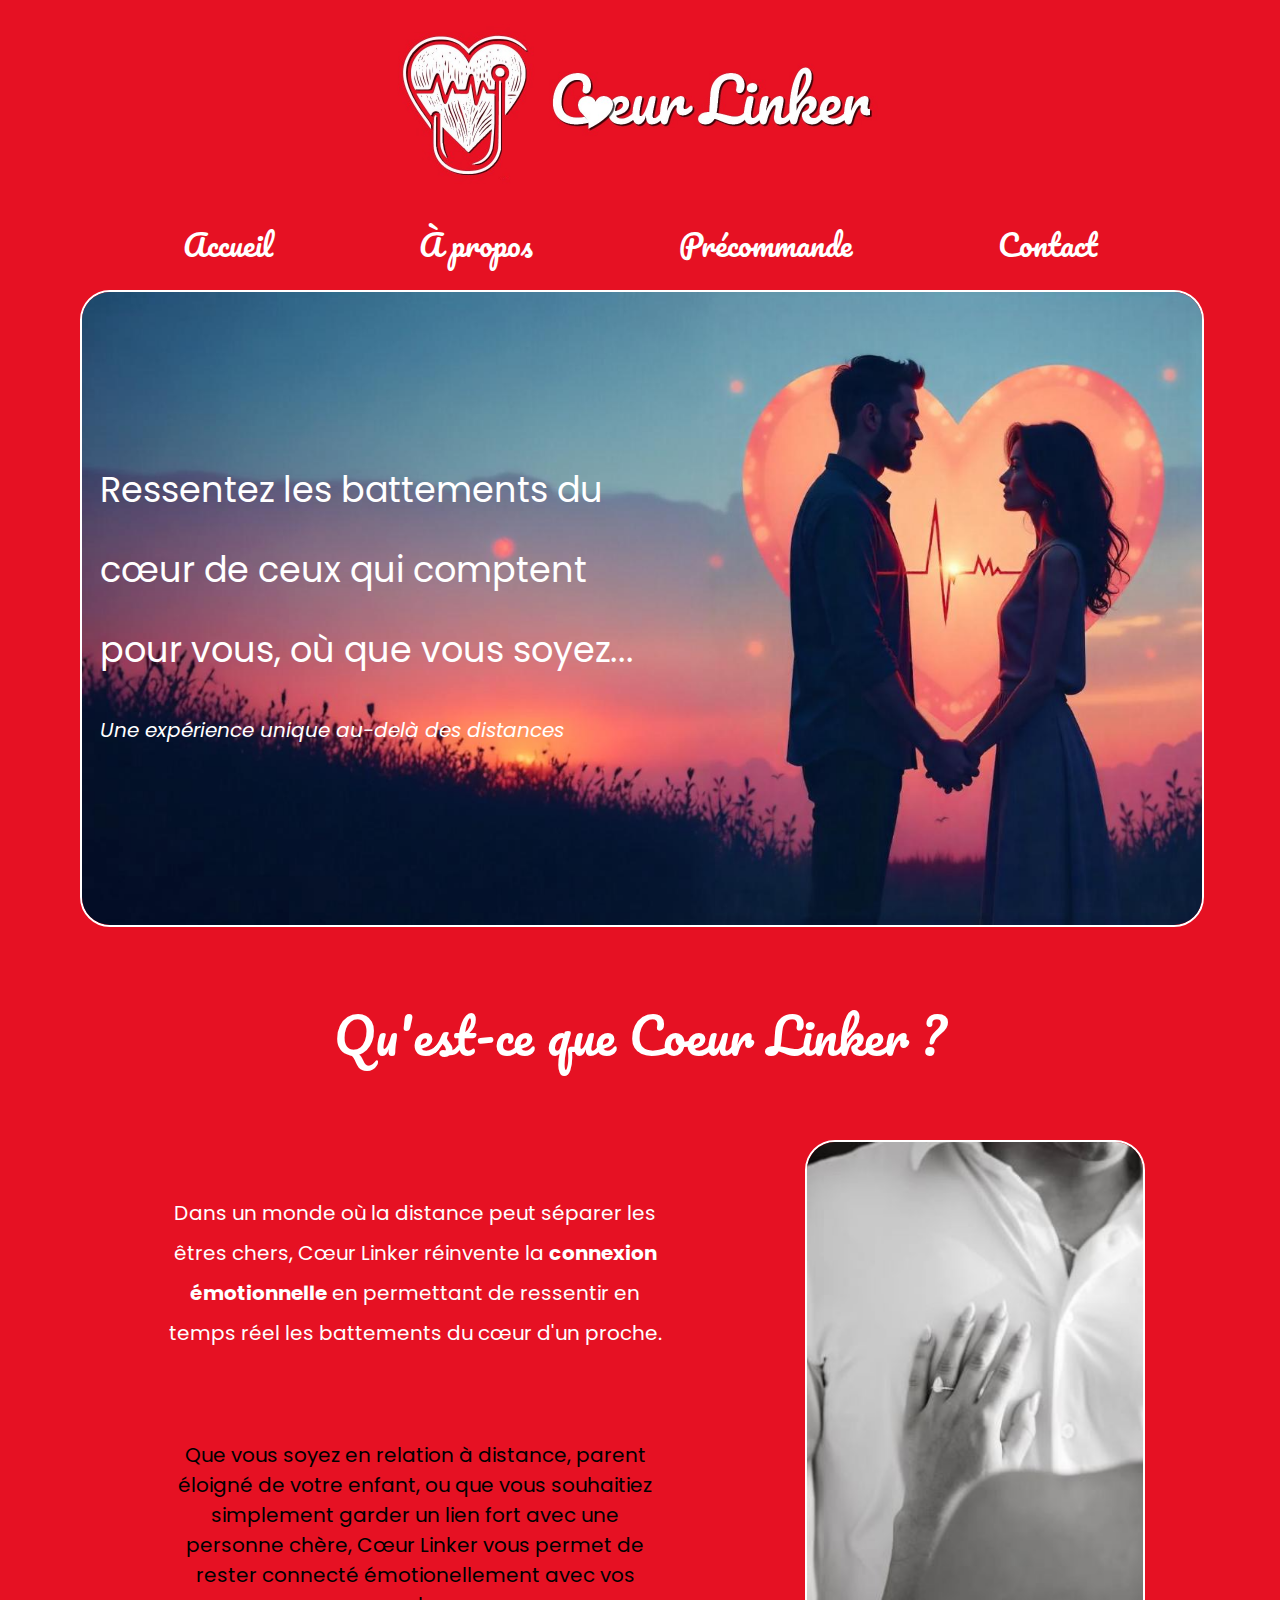
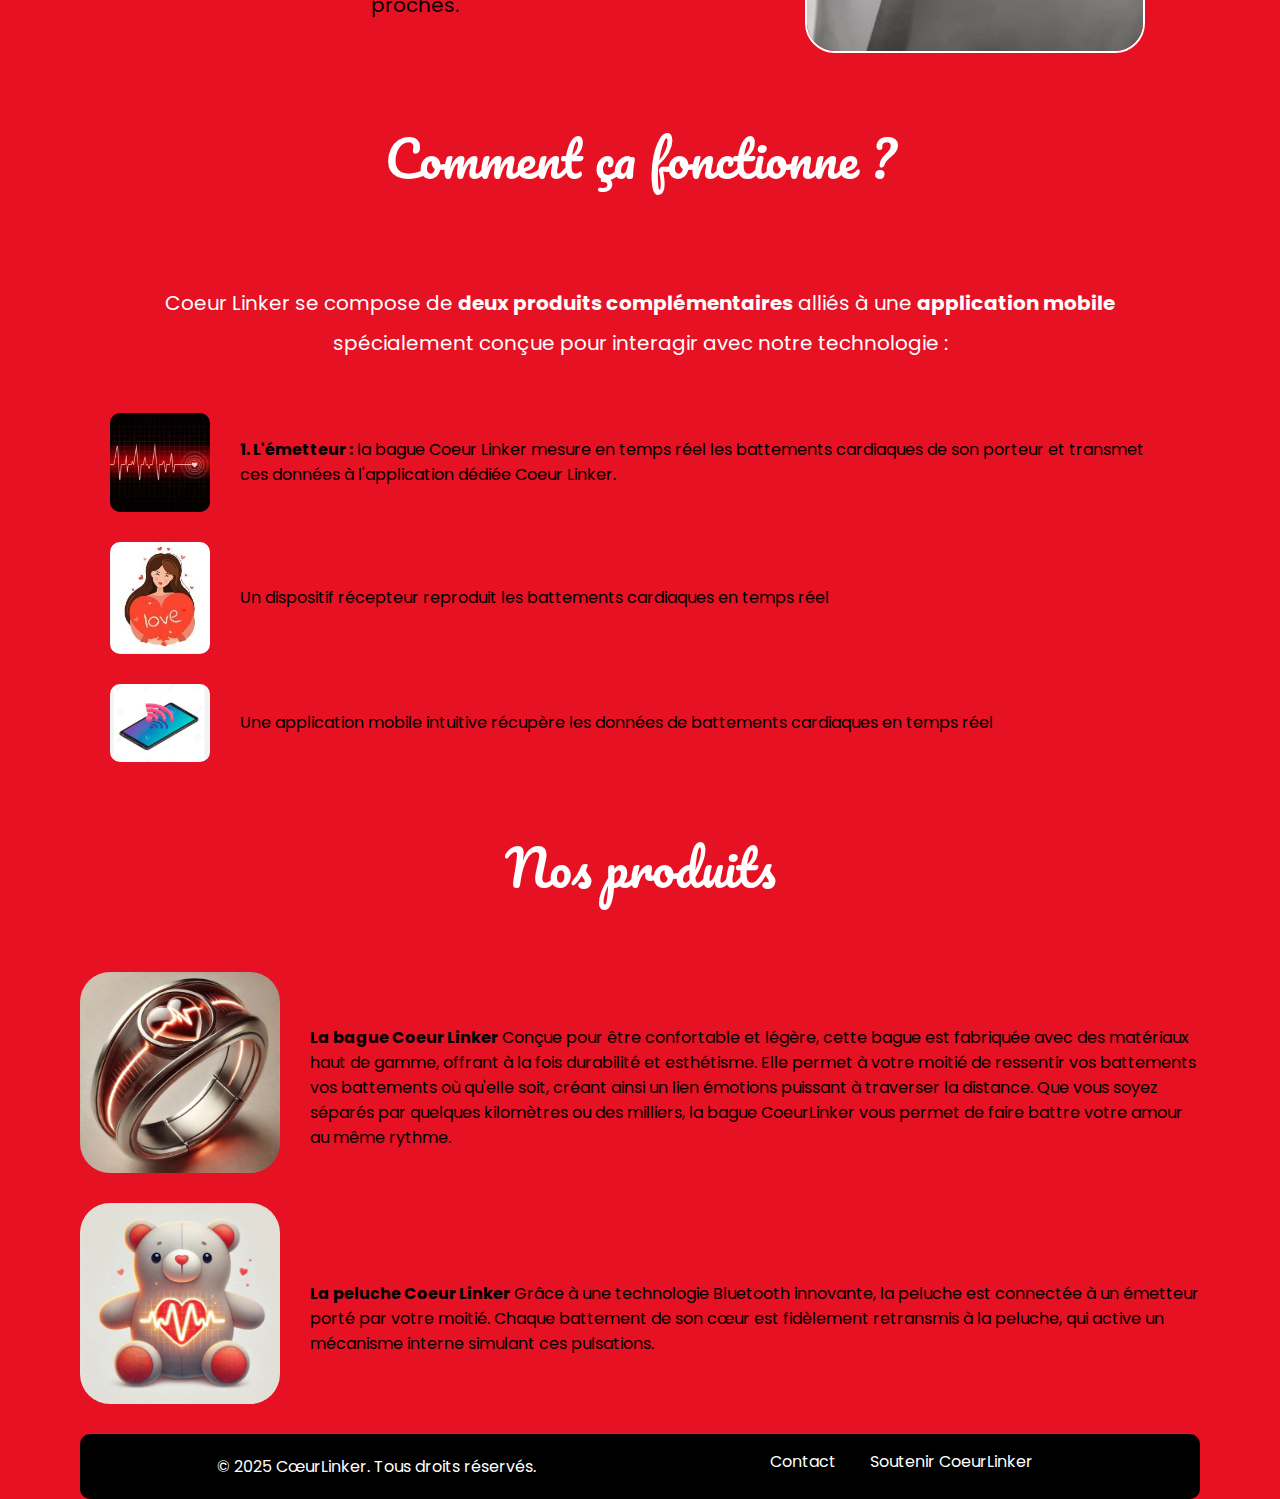
==== index.html @ 3407abfb "modification favicon" ====
<!DOCTYPE html>
<html>
  <head>
    <title>Coeur Linker</title>
    <link rel="stylesheet" href="./CSS/reset.css" />
    <link rel="stylesheet" href="./CSS/style.css" />
    <link rel="preconnect" href="https://fonts.googleapis.com" />
    <link rel="preconnect" href="https://fonts.gstatic.com" crossorigin />
    <link
      href="https://fonts.googleapis.com/css2?family=Poppins:ital,wght@0,100;0,200;0,300;0,400;0,500;0,600;0,700;0,800;0,900;1,100;1,200;1,300;1,400;1,500;1,600;1,700;1,800;1,900&display=swap"
      rel="stylesheet"
    />
    <link
      href="https://fonts.googleapis.com/css2?family=Pacifico&family=Poppins:ital,wght@0,100;0,200;0,300;0,400;0,500;0,600;0,700;0,800;0,900;1,100;1,200;1,300;1,400;1,500;1,600;1,700;1,800;1,900&display=swap"
      rel="stylesheet"
    />
    <link rel="shortcut icon" type="image/x-icon" href="./img/logoonglet.png" />
    <link rel="icon" href="./img/favicon.png" type="image/png" />
  </head>
  <body>
    <header class="headerindex">
      <img class="logo" src="./img/logotesttrois.jpg" />
      <nav class="menu">
        <ul>
          <li><a href="index.html">Accueil</a></li>
          <li><a href="presentation.html">À propos</a></li>
          <li><a href="soutenir.html">Précommande</a></li>
          <li><a href="contact.html">Contact</a></li>
        </ul>
      </nav>
    </header>
    <main class="indexmain">
      <div class="premierbloc">
        <img class="imgprincipal" src="./img/imgindex.png" />
        <div class="titres">
          <p class="premiertitre">
            Ressentez les battements du cœur de ceux qui comptent pour vous, où
            que vous soyez...
          </p>
          <p class="deuxiemetitre">
            Une expérience unique au-delà des distances
          </p>
        </div>
      </div>
      <h2>Qu'est-ce que Coeur Linker ?</h2>
      <div class="divdeuxbloc">
        <div class="divdeuxdeux">
          <h1>
            Dans un monde où la distance peut séparer les êtres chers, Cœur
            Linker réinvente la <b>connexion émotionnelle</b> en permettant de
            ressentir en temps réel les battements du cœur d'un proche.
          </h1>
          <p class="texte1">
            Que vous soyez en relation à distance, parent éloigné de votre
            enfant, ou que vous souhaitiez simplement garder un lien fort avec
            une personne chère, Cœur Linker vous permet de rester connecté
            émotionellement avec vos proches.
          </p>
        </div>
        <img class="imgillustration" src="./img/imgnoiretblanc.JPG" />
      </div>
      <h2>Comment ça fonctionne ?</h2>
      <h1 class="textfonctionnement">
        Coeur Linker se compose de <b>deux produits complémentaires</b> alliés à
        une <b>application mobile</b> spécialement conçue pour interagir avec
        notre technologie :
      </h1>
      <div>
        <div class="liste">
          <img class="imgliste" src="./img/imgbattement.JPG" />
          <p>
            <b>1. L'émetteur :</b> la bague Coeur Linker mesure en temps réel
            les battements cardiaques de son porteur et transmet ces données à
            l'application dédiée Coeur Linker.
          </p>
        </div>
        <div class="liste">
          <img class="imgliste" src="./img/imgcoeur.JPG" />
          <p>
            Un dispositif récepteur reproduit les battements cardiaques en temps
            réel
          </p>
        </div>
        <div class="liste">
          <img class="imgliste" src="./img/imgsmartphone.JPG" />
          <p>
            Une application mobile intuitive récupère les données de battements
            cardiaques en temps réel
          </p>
        </div>
      </div>
      <h2>Nos produits</h2>
      <div class="troisiemebloc">
        <img class="imgemetteur" src="./img/bague.JPG" />
        <p>
          <span style="font-weight: bold">La bague Coeur Linker</span> Conçue
          pour être confortable et légère, cette bague est fabriquée avec des
          matériaux haut de gamme, offrant à la fois durabilité et esthétisme.
          Elle permet à votre moitié de ressentir vos battements vos battements
          où qu'elle soit, créant ainsi un lien émotions puissant à traverser la
          distance. Que vous soyez séparés par quelques kilomètres ou des
          milliers, la bague CoeurLinker vous permet de faire battre votre amour
          au même rythme.
        </p>
      </div>
      <div class="troisiemebloc">
        <img class="imgrecepteur" src="./img/peluche.JPG" />
        <p>
          <span style="font-weight: bold">La peluche Coeur Linker</span> Grâce à
          une technologie Bluetooth innovante, la peluche est connectée à un
          émetteur porté par votre moitié. Chaque battement de son cœur est
          fidèlement retransmis à la peluche, qui active un mécanisme interne
          simulant ces pulsations.
        </p>
      </div>
    </main>
    <footer>
      <p>© 2025 CœurLinker. Tous droits réservés.</p>
      <nav class="piedmenu">
        <a href="contact.html">Contact</a>
        <a href="https://www.onparticipe.fr/projets/cagnottes" target="_blank"
          >Soutenir CoeurLinker</a
        >
      </nav>
    </footer>
  </body>
</html>
---- CSS/style.css ----
body {
  font-family: "poppins";
  margin-left: 80px;
  margin-right: 80px;
  background-color: #e61123;
}

.headerindex {
  margin-top: 0px;
}

.logo {
  height: 200px;
  width: 700px;
  object-fit: contain;
  display: flex;
  margin: 0 auto;
}

.menu {
  display: flex;
  align-items: center;
  flex: 1;
}

.menu ul {
  display: flex;
  font-size: 20px;
  flex: 1;
  justify-content: space-around;
  margin: 30px;
}

.menu a {
  text-decoration: none;
  color: white;
  font-size: 30px;
  margin: 20px;
  font-family: "pacifico";
}

.menu a:hover {
  color: black;
}

p {
  line-height: 25px;
}

b {
  font-weight: bold;
}

.premierbloc {
  position: relative;
}

.imgprincipal {
  border-radius: 30px;
  width: 100%;
  height: auto;
  object-fit: cover;
  border: white 2px solid;
}

.titres {
  position: absolute;
  top: 50%;
  transform: translateY(-50%);
  padding: 20px;
  width: 50%;
}

.premiertitre {
  font-size: 35px;
  color: white;
  line-height: 80px;
}

.deuxiemetitre {
  font-size: 20px;
  color: white;
  line-height: 80px;
  font-style: italic;
}

h2 {
  font-size: 50px;
  color: white;
  line-height: 50px;
  padding: 30px;
  text-align: center;
  font-family: "pacifico";
  margin-top: 50px;
  margin-bottom: 50px;
}

h1 {
  font-size: 20px;
  padding: 20px;
  color: white;
  border-radius: 10px;
  margin: 30px auto;
  text-align: center;
  line-height: 40px;
}

.divdeuxbloc {
  display: flex;
  justify-content: space-around;
}

.imgillustration {
  width: 30%;
  height: auto;
  object-fit: cover;
  border-radius: 30px;
  border: white 2px solid;
}

.divdeuxdeux {
  display: flex;
  flex-direction: column;
  justify-content: space-around;
  width: 50%;
}

.texte1 {
  margin: 30px;
  text-align: center;
  align-items: center;
  line-height: 30px;
  font-size: 20px;
}

.liste {
  display: flex;
  align-items: center;
  margin: 30px;
}

.imgliste {
  width: 100px;
  height: auto;
  object-fit: cover;
  border-radius: 10px;
  margin-right: 30px;
}

.troisiemebloc {
  display: flex;
  align-items: center;
}

.imgemetteur,
.imgrecepteur {
  width: 200px;
  height: auto;
  object-fit: cover;
  border-radius: 30px;
  margin-right: 30px;
  margin-bottom: 30px;
}

.presentationdiv1 {
  display: flex;
  justify-content: space-around;
  margin: 30px;
}

.imgportrait {
  width: 200px;
  height: auto;
  border: white 2px solid;
  border-radius: 50%;
}

.presentationtext1 {
  text-align: center;
  margin: 30px;
  line-height: 30px;
  font-size: 20px;
  align-items: center;
}

.presentationtext2 {
  margin: 30px;
  line-height: 30px;
  font-size: 20px;
  align-items: center;
}

.lienrejoins {
  border-radius: 20px;
  background-color: black;
  color: white;
  padding: 20px;
  text-decoration: none;
  display: flex;
  justify-content: center;
  align-items: center;
  margin: 50px auto;
  width: max-content;
}

.boutonsoutenir {
  border-radius: 20px;
  background-color: black;
  color: white;
  padding: 20px;
  text-decoration: none;
  display: flex;
  justify-content: center;
  align-items: center;
  margin: 50px auto;
  width: max-content;
}

.contactmain,
.presentationmain,
.soutenirmain {
  border: white 3px solid;
  border-radius: 20px;
}
.textecontact {
  text-align: center;
}

form div {
  width: 100%;
  display: flex;
  flex-direction: column;
  min-height: 90px;
  align-items: center;
  margin-top: 35px;
}

form div > label {
  margin-bottom: 10px;
}

form div > input,
form div > textarea {
  background-color: rgb(255, 240, 240);
  width: 50%;
  height: 30px;
  border-radius: 10px;
  border: 2px solid #202020;
  padding: 5px;
}

button {
  background-color: #000000;
  color: white;
  border: none;
  border-radius: 10px;
  padding: 25px;
  margin-top: 20px;
  margin-bottom: 60px;
  font-size: 20px;
}

footer {
  background-color: #000000;
  color: white;
  display: flex;
  justify-content: space-around;
  padding: 20px;
  border-radius: 10px;
}

.piedmenu a {
  text-decoration: none;
  color: white;
  margin-right: 30px;
}

.piedmenu a:hover {
  color: lightgray;
}
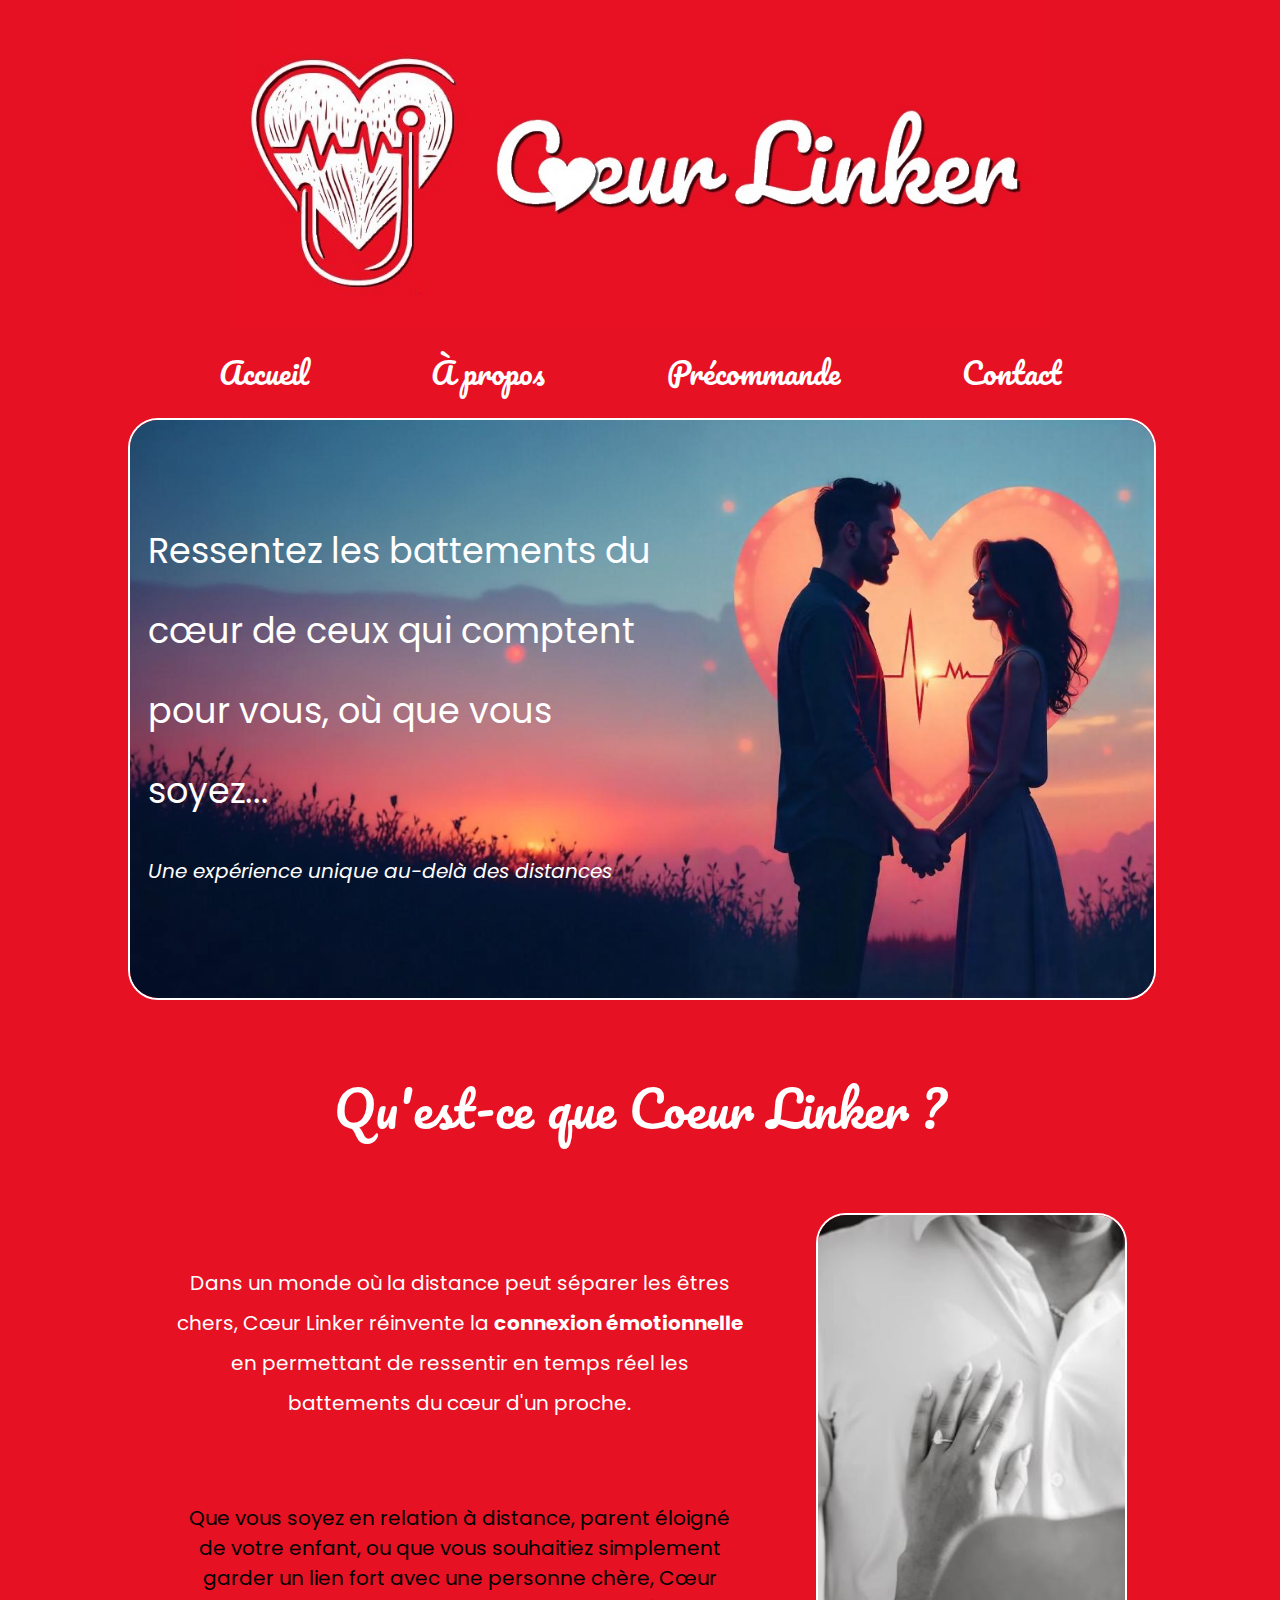
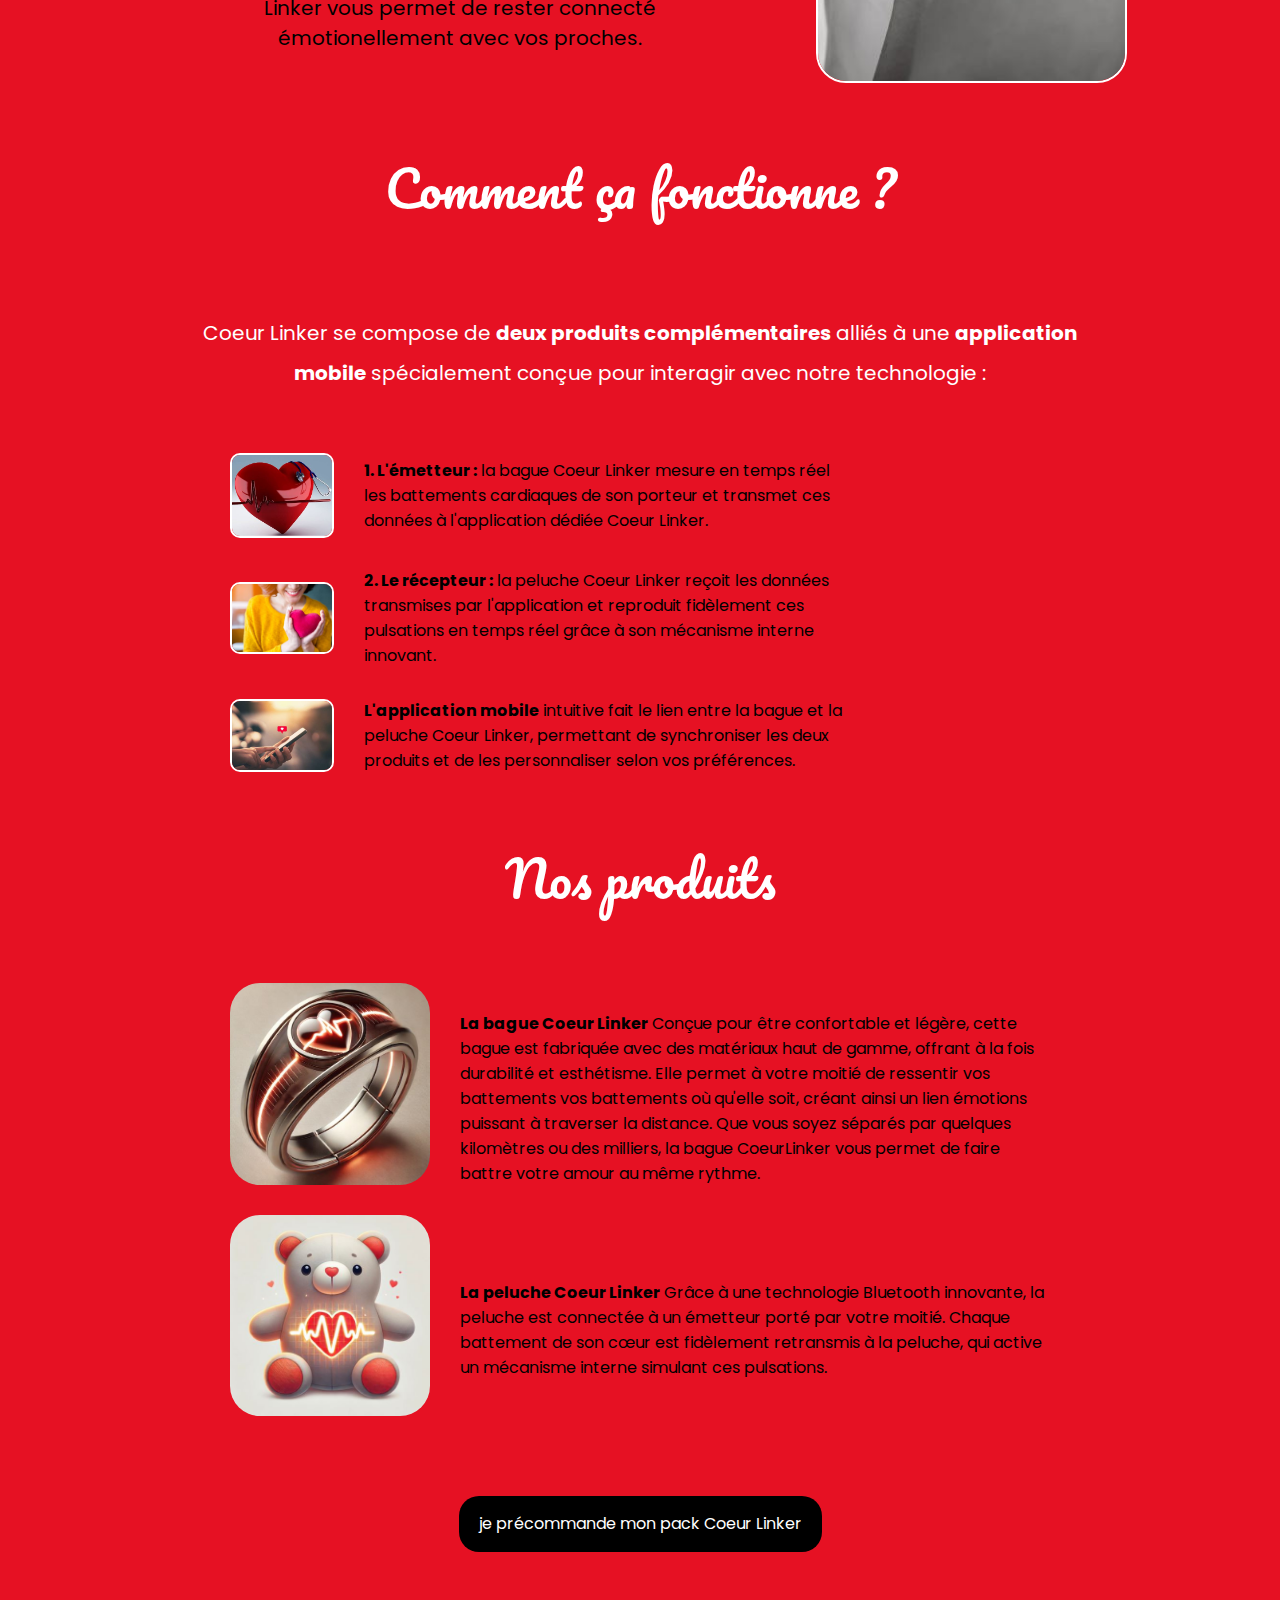
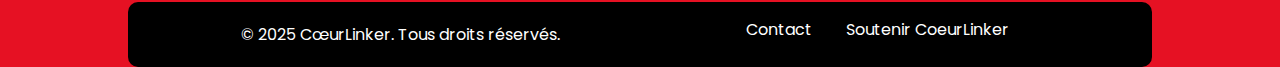
==== commit 6da5e24b: "modification version mobile" ====
--- a/index.html
+++ b/index.html
@@ -2,6 +2,7 @@
 <html>
   <head>
     <title>Coeur Linker</title>
+    <meta name="viewport" content="width=device-width, initial-scale=1.0" />
     <link rel="stylesheet" href="./CSS/reset.css" />
     <link rel="stylesheet" href="./CSS/style.css" />
     <link rel="preconnect" href="https://fonts.googleapis.com" />
@@ -18,8 +19,9 @@
     <link rel="icon" href="./img/favicon.png" type="image/png" />
   </head>
   <body>
-    <header class="headerindex">
-      <img class="logo" src="./img/logotesttrois.jpg" />
+    <header>
+      <img class="logo" src="./img/logo.jpg" />
+      <button class="menu-toggle">≡ Menu</button>
       <nav class="menu">
         <ul>
           <li><a href="index.html">Accueil</a></li>
@@ -29,6 +31,16 @@
         </ul>
       </nav>
     </header>
+    <script>
+      document.addEventListener("DOMContentLoaded", function () {
+        const toggleButton = document.querySelector(".menu-toggle");
+        const menu = document.querySelector(".menu");
+
+        toggleButton.addEventListener("click", function () {
+          menu.classList.toggle("active"); // Ajoute ou retire la classe 'active'
+        });
+      });
+    </script>
     <main class="indexmain">
       <div class="premierbloc">
         <img class="imgprincipal" src="./img/imgindex.png" />
@@ -67,7 +79,7 @@
       </h1>
       <div>
         <div class="liste">
-          <img class="imgliste" src="./img/imgbattement.JPG" />
+          <img class="imgliste" src="./img/imgemetteur.JPG" />
           <p>
             <b>1. L'émetteur :</b> la bague Coeur Linker mesure en temps réel
             les battements cardiaques de son porteur et transmet ces données à
@@ -75,17 +87,19 @@
           </p>
         </div>
         <div class="liste">
-          <img class="imgliste" src="./img/imgcoeur.JPG" />
+          <img class="imgliste" src="./img/imgrecepteur.JPG" />
           <p>
-            Un dispositif récepteur reproduit les battements cardiaques en temps
-            réel
+            <b>2. Le récepteur :</b> la peluche Coeur Linker reçoit les données
+            transmises par l'application et reproduit fidèlement ces pulsations
+            en temps réel grâce à son mécanisme interne innovant.
           </p>
         </div>
         <div class="liste">
-          <img class="imgliste" src="./img/imgsmartphone.JPG" />
+          <img class="imgliste" src="./img/imgapp.JPG" />
           <p>
-            Une application mobile intuitive récupère les données de battements
-            cardiaques en temps réel
+            <b>L'application mobile</b> intuitive fait le lien entre la bague et
+            la peluche Coeur Linker, permettant de synchroniser les deux
+            produits et de les personnaliser selon vos préférences.
           </p>
         </div>
       </div>
@@ -93,26 +107,27 @@
       <div class="troisiemebloc">
         <img class="imgemetteur" src="./img/bague.JPG" />
         <p>
-          <span style="font-weight: bold">La bague Coeur Linker</span> Conçue
-          pour être confortable et légère, cette bague est fabriquée avec des
-          matériaux haut de gamme, offrant à la fois durabilité et esthétisme.
-          Elle permet à votre moitié de ressentir vos battements vos battements
-          où qu'elle soit, créant ainsi un lien émotions puissant à traverser la
-          distance. Que vous soyez séparés par quelques kilomètres ou des
-          milliers, la bague CoeurLinker vous permet de faire battre votre amour
-          au même rythme.
+          <b>La bague Coeur Linker</b> Conçue pour être confortable et légère,
+          cette bague est fabriquée avec des matériaux haut de gamme, offrant à
+          la fois durabilité et esthétisme. Elle permet à votre moitié de
+          ressentir vos battements vos battements où qu'elle soit, créant ainsi
+          un lien émotions puissant à traverser la distance. Que vous soyez
+          séparés par quelques kilomètres ou des milliers, la bague CoeurLinker
+          vous permet de faire battre votre amour au même rythme.
         </p>
       </div>
       <div class="troisiemebloc">
         <img class="imgrecepteur" src="./img/peluche.JPG" />
         <p>
-          <span style="font-weight: bold">La peluche Coeur Linker</span> Grâce à
-          une technologie Bluetooth innovante, la peluche est connectée à un
-          émetteur porté par votre moitié. Chaque battement de son cœur est
-          fidèlement retransmis à la peluche, qui active un mécanisme interne
-          simulant ces pulsations.
+          <b>La peluche Coeur Linker</b> Grâce à une technologie Bluetooth
+          innovante, la peluche est connectée à un émetteur porté par votre
+          moitié. Chaque battement de son cœur est fidèlement retransmis à la
+          peluche, qui active un mécanisme interne simulant ces pulsations.
         </p>
       </div>
+      <a class="boutonsoutenir" href="soutenir.html"
+        >je précommande mon pack Coeur Linker</a
+      >
     </main>
     <footer>
       <p>© 2025 CœurLinker. Tous droits réservés.</p>
--- a/CSS/style.css
+++ b/CSS/style.css
@@ -1,20 +1,18 @@
 body {
   font-family: "poppins";
-  margin-left: 80px;
-  margin-right: 80px;
+  width: 80%;
+  margin: 0 auto;
   background-color: #e61123;
 }
 
-.headerindex {
-  margin-top: 0px;
-}
-
 .logo {
-  height: 200px;
-  width: 700px;
-  object-fit: contain;
+  width: 80%;
   display: flex;
   margin: 0 auto;
+}
+
+header {
+  position: relative;
 }
 
 .menu {
@@ -122,7 +120,7 @@
   display: flex;
   flex-direction: column;
   justify-content: space-around;
-  width: 50%;
+  width: 60%;
 }
 
 .texte1 {
@@ -133,10 +131,16 @@
   font-size: 20px;
 }
 
+.textfonctionnement {
+  margin: 40px;
+}
+
 .liste {
   display: flex;
   align-items: center;
   margin: 30px;
+  width: 60%;
+  margin-left: 10%;
 }
 
 .imgliste {
@@ -145,11 +149,14 @@
   object-fit: cover;
   border-radius: 10px;
   margin-right: 30px;
+  border: white 2px solid;
 }
 
 .troisiemebloc {
   display: flex;
   align-items: center;
+  width: 80%;
+  margin-left: 10%;
 }
 
 .imgemetteur,
@@ -249,10 +256,32 @@
   padding: 5px;
 }
 
+footer {
+  background-color: #000000;
+  color: white;
+  display: flex;
+  justify-content: space-around;
+  padding: 20px;
+  border-radius: 10px;
+}
+
+.piedmenu a {
+  text-decoration: none;
+  color: white;
+  margin-right: 30px;
+}
+
+.piedmenu a:hover {
+  color: lightgray;
+}
+
+.menu-toggle {
+  display: none;
+}
+
 button {
   background-color: #000000;
   color: white;
-  border: none;
   border-radius: 10px;
   padding: 25px;
   margin-top: 20px;
@@ -260,21 +289,118 @@
   font-size: 20px;
 }
 
-footer {
-  background-color: #000000;
-  color: white;
-  display: flex;
-  justify-content: space-around;
-  padding: 20px;
-  border-radius: 10px;
-}
-
-.piedmenu a {
-  text-decoration: none;
-  color: white;
-  margin-right: 30px;
-}
-
-.piedmenu a:hover {
-  color: lightgray;
-}
+/* Optimisation pour les écrans de moins de 768px */
+@media (max-width: 768px) {
+  body {
+    width: 100%;
+    margin: 0;
+    padding: 0;
+  }
+
+  .logo {
+    width: 100%;
+    margin: 0 auto;
+  }
+
+  .menu {
+    display: none;
+    flex-direction: column;
+    background: black;
+    position: absolute;
+    top: 100%;
+    left: 0;
+    width: auto;
+    box-shadow: 0 2px 5px rgba(0, 0, 0, 0.2);
+    z-index: 1000;
+    height: auto;
+  }
+
+  .menu-toggle {
+    display: block;
+    background: black;
+    color: white;
+    border-radius: 5px;
+    font-size: 20px;
+    padding: 10px 20px;
+    cursor: pointer;
+    position: relative;
+    z-index: 10;
+  }
+
+  .menu.active {
+    display: flex;
+  }
+
+  .menu ul {
+    flex-direction: column;
+    line-height: 30px;
+    font-size: 16px;
+  }
+
+  .premiertitre,
+  .deuxiemetitre {
+    font-size: 25px;
+    line-height: 40px;
+    text-align: center;
+  }
+
+  .divdeuxbloc {
+    flex-direction: column;
+    align-items: center;
+  }
+
+  .imgillustration {
+    width: 80%;
+    margin-bottom: 20px;
+  }
+
+  .texte1 {
+    font-size: 18px;
+    margin: 20px;
+  }
+
+  .troisiemebloc {
+    flex-direction: column;
+    align-items: center;
+    width: 100%;
+  }
+
+  .imgemetteur,
+  .imgrecepteur {
+    width: 150px;
+    margin: 10px 0;
+  }
+
+  .presentationdiv1 {
+    flex-direction: column;
+    align-items: center;
+  }
+
+  .imgportrait {
+    width: 150px;
+    margin-bottom: 20px;
+  }
+
+  .presentationtext1,
+  .presentationtext2 {
+    font-size: 18px;
+    text-align: center;
+  }
+
+  .lienrejoins,
+  .boutonsoutenir {
+    width: 80%;
+    padding: 15px;
+    font-size: 18px;
+  }
+
+  footer {
+    flex-direction: column;
+    align-items: center;
+    text-align: center;
+  }
+
+  .piedmenu a {
+    margin: 10px 0;
+  }
+}
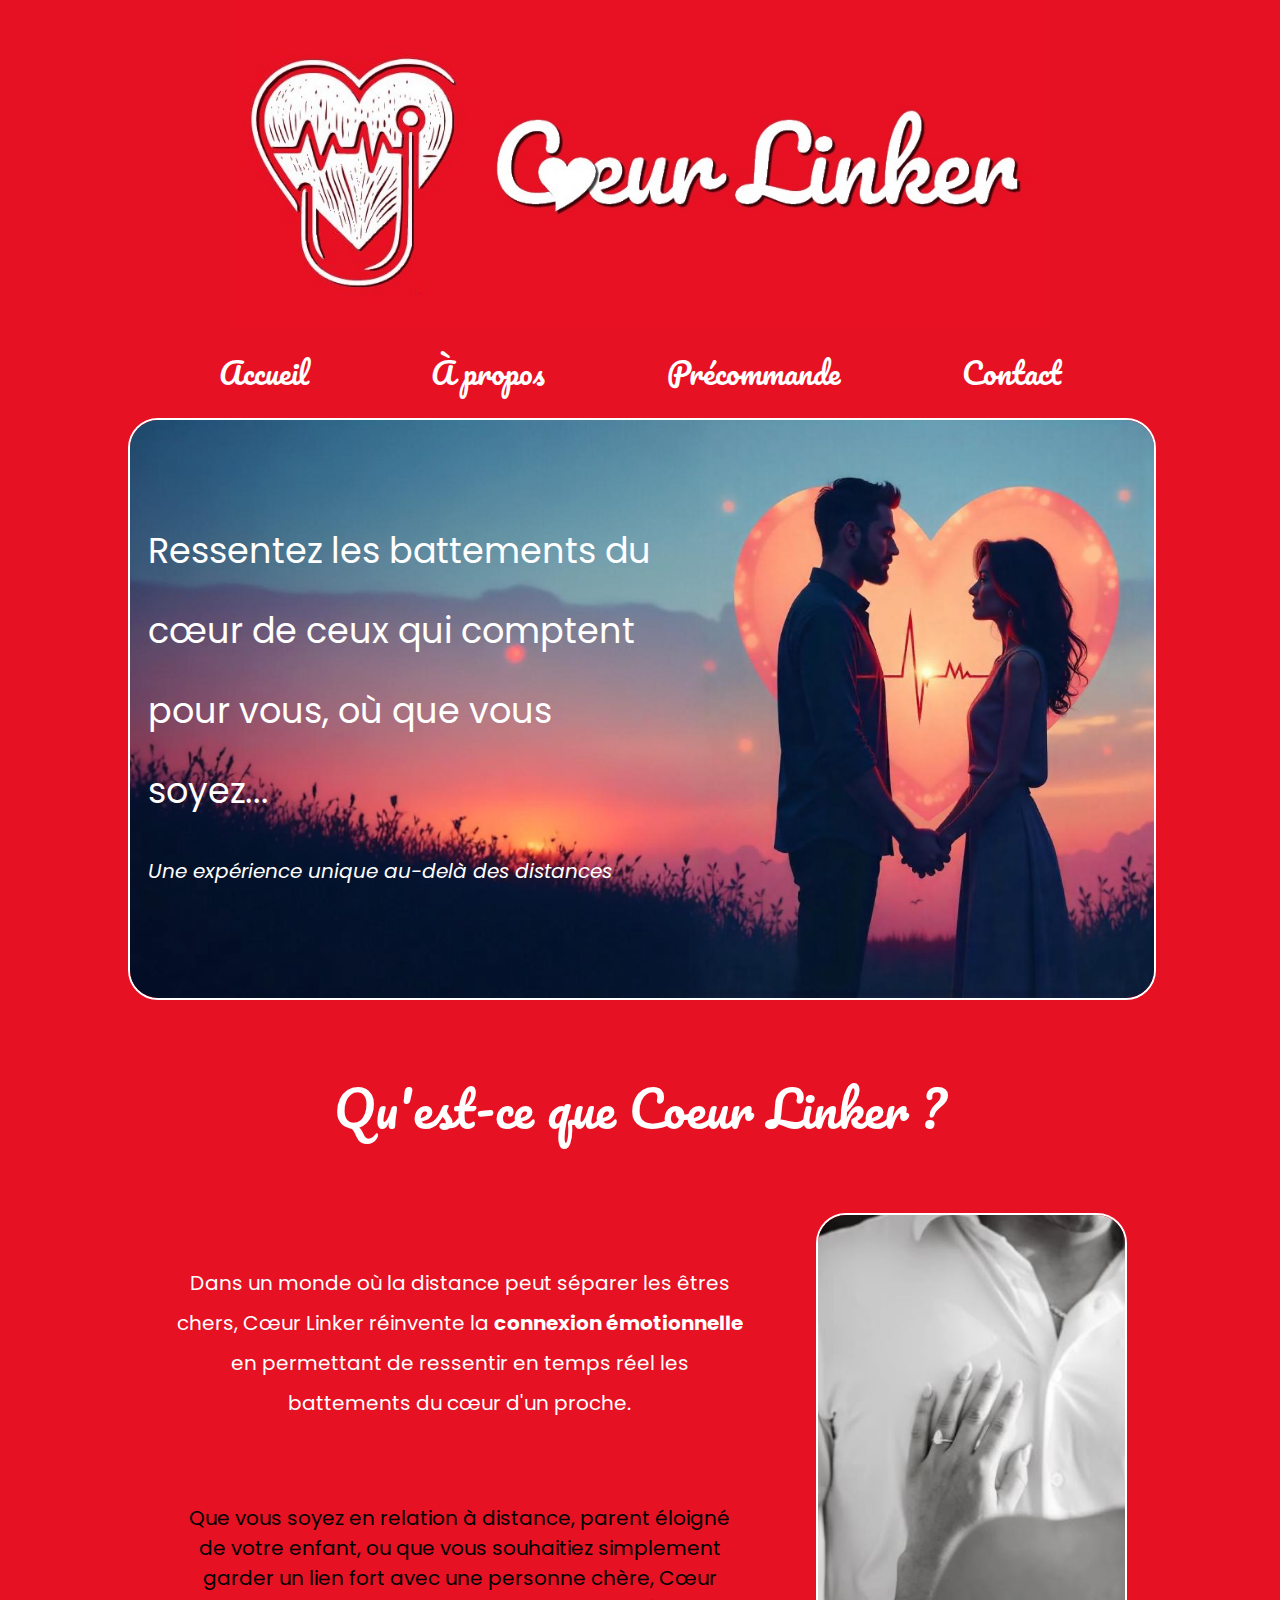
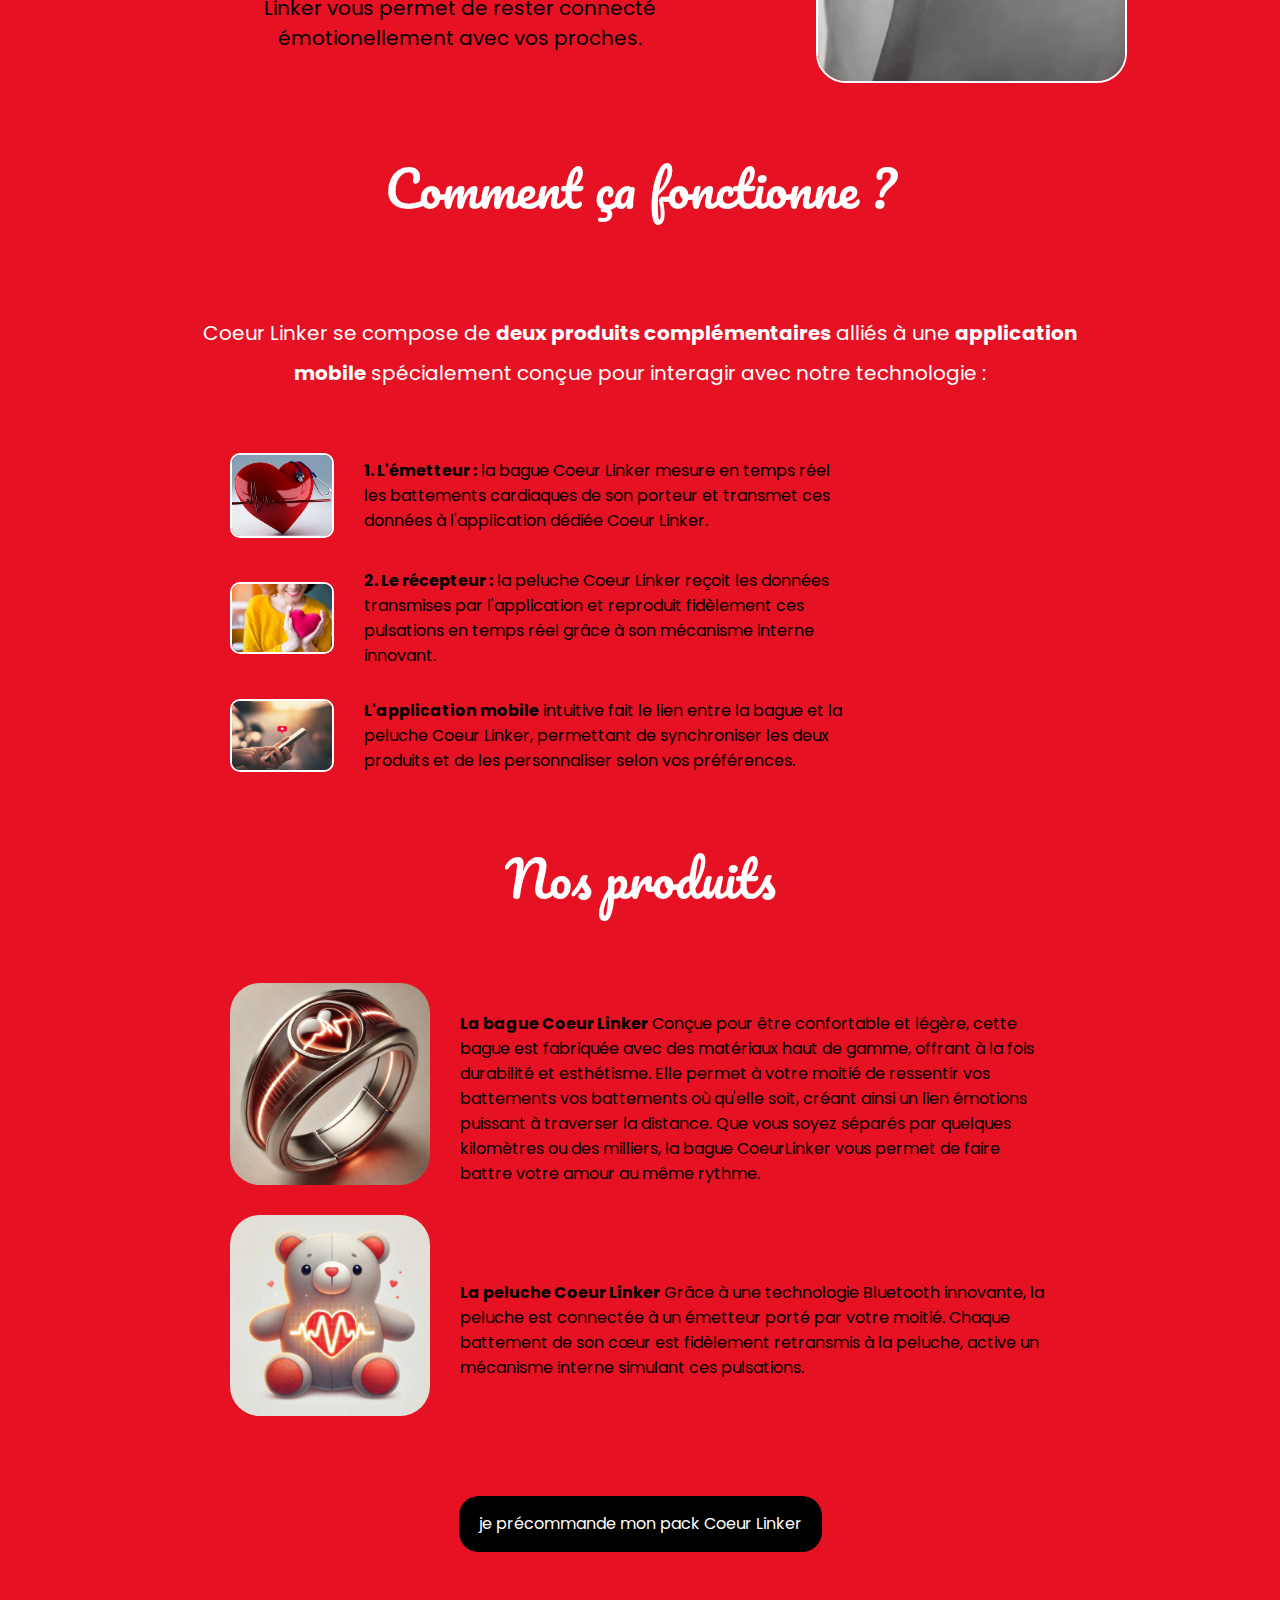
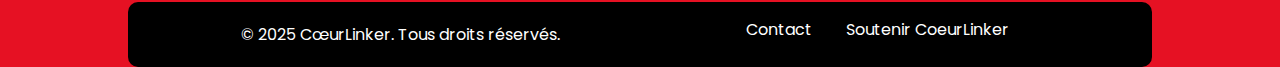
==== commit d089dbab: "modification menu blanc" ====
--- a/index.html
+++ b/index.html
@@ -122,7 +122,7 @@
           <b>La peluche Coeur Linker</b> Grâce à une technologie Bluetooth
           innovante, la peluche est connectée à un émetteur porté par votre
           moitié. Chaque battement de son cœur est fidèlement retransmis à la
-          peluche, qui active un mécanisme interne simulant ces pulsations.
+          peluche, active un mécanisme interne simulant ces pulsations.
         </p>
       </div>
       <a class="boutonsoutenir" href="soutenir.html"
--- a/CSS/style.css
+++ b/CSS/style.css
@@ -289,11 +289,11 @@
   font-size: 20px;
 }
 
-/* Optimisation pour les écrans de moins de 768px */
-@media (max-width: 768px) {
+/* Optimisation pour les écrans de moins de 430px */
+@media (max-width: 430px) {
   body {
     width: 100%;
-    margin: 0;
+    margin: 0 auto;
     padding: 0;
   }
 
@@ -310,21 +310,23 @@
     top: 100%;
     left: 0;
     width: auto;
-    box-shadow: 0 2px 5px rgba(0, 0, 0, 0.2);
     z-index: 1000;
     height: auto;
   }
 
   .menu-toggle {
     display: block;
-    background: black;
-    color: white;
-    border-radius: 5px;
+    background: rgb(255, 255, 255);
+    color: rgb(0, 0, 0);
+    border-radius: 20px;
     font-size: 20px;
+    font-family: pacifico;
     padding: 10px 20px;
     cursor: pointer;
     position: relative;
     z-index: 10;
+    margin: 0 10px;
+    border: none;
   }
 
   .menu.active {
@@ -339,9 +341,19 @@
 
   .premiertitre,
   .deuxiemetitre {
-    font-size: 25px;
-    line-height: 40px;
+    font-size: 18px;
+    line-height: 25px;
     text-align: center;
+  }
+
+  .imgprincipal {
+    width: 100%;
+    margin: 0 auto;
+  }
+
+  h2 {
+    font-size: 20px;
+    margin: 20px;
   }
 
   .divdeuxbloc {
@@ -351,7 +363,6 @@
 
   .imgillustration {
     width: 80%;
-    margin-bottom: 20px;
   }
 
   .texte1 {
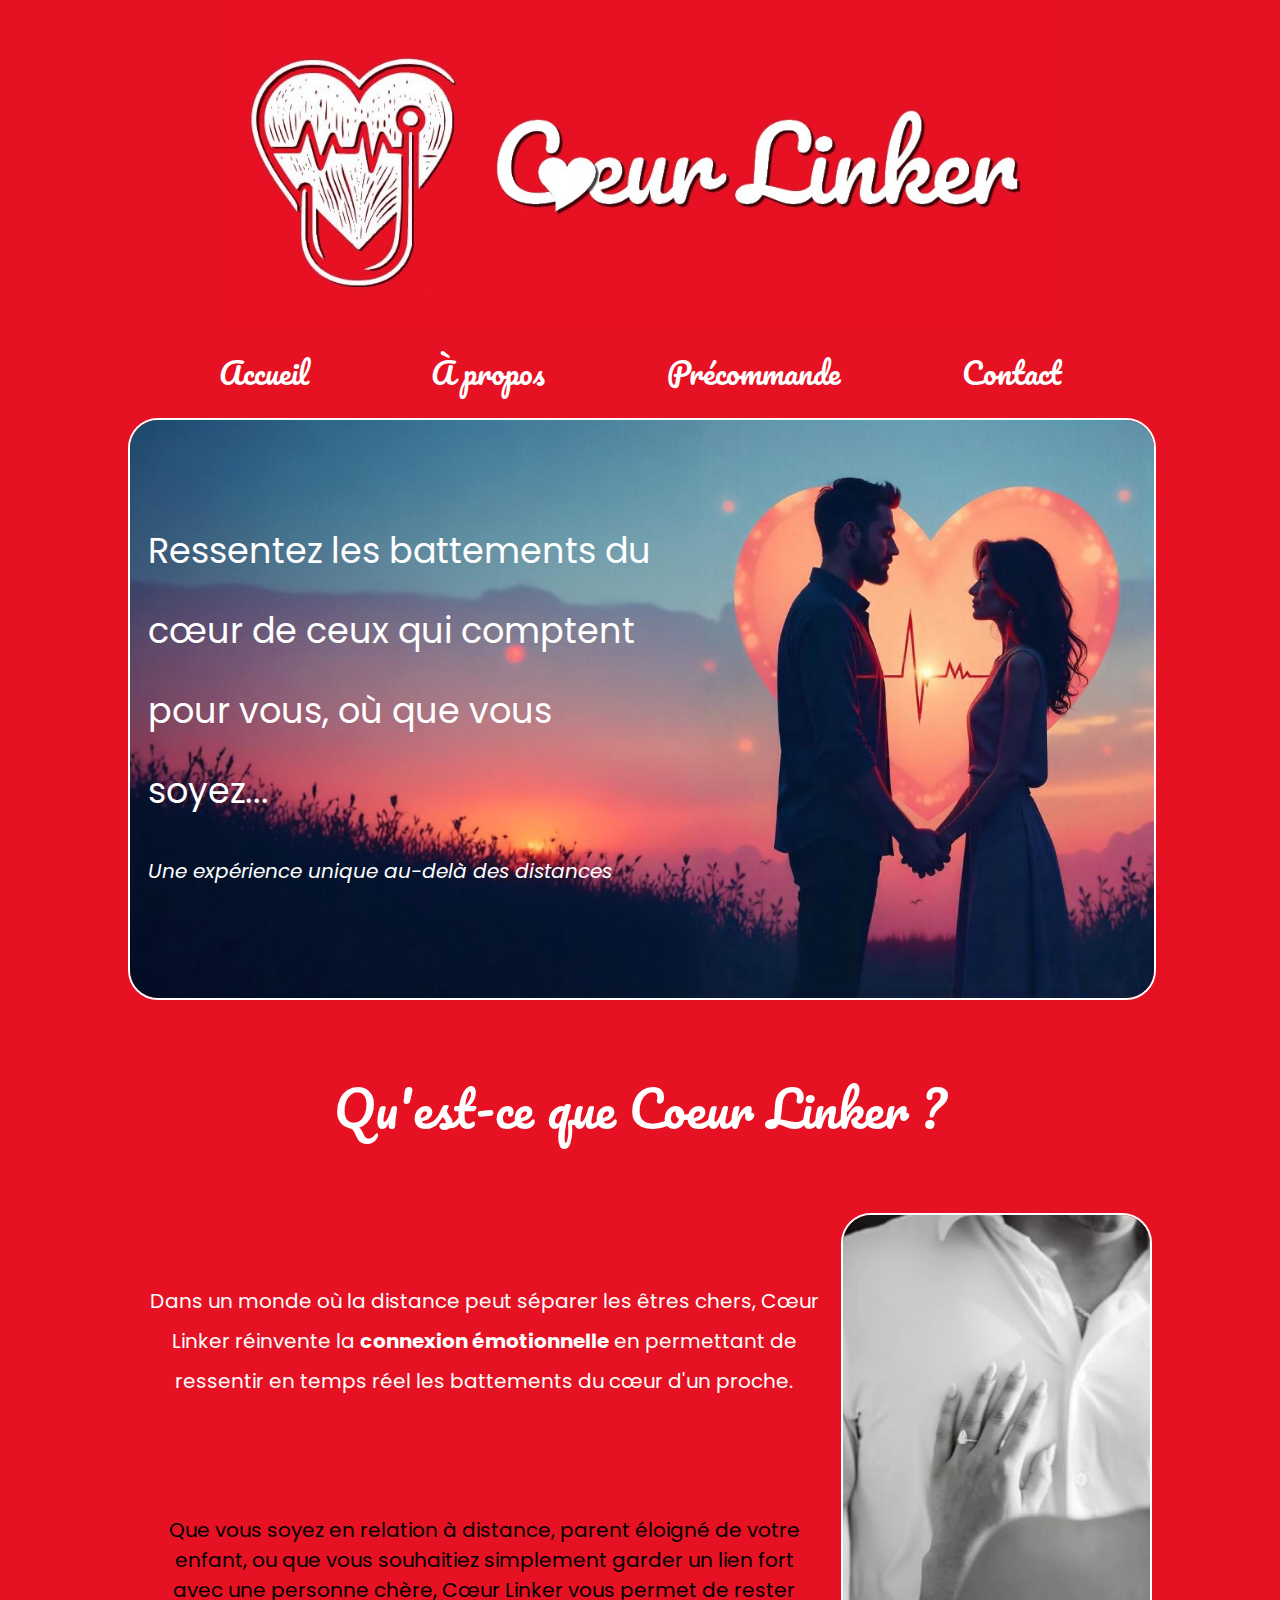
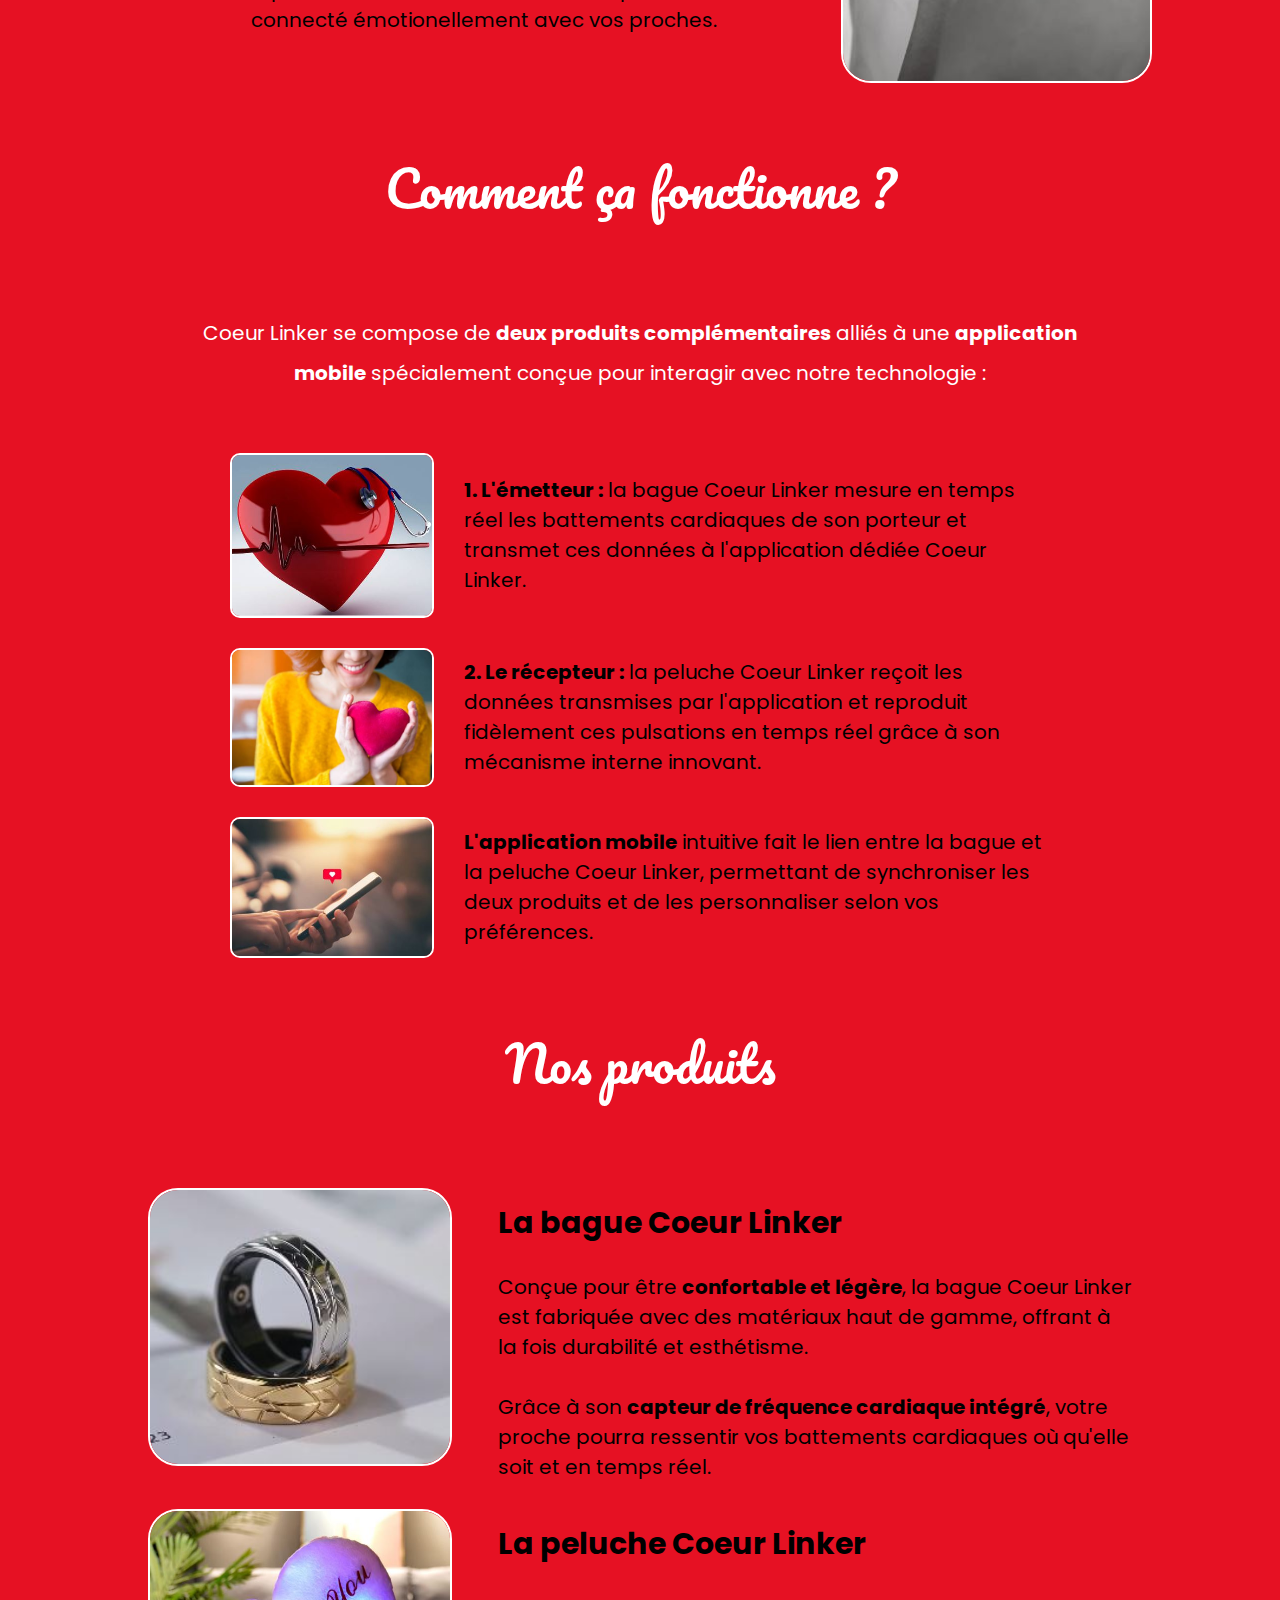
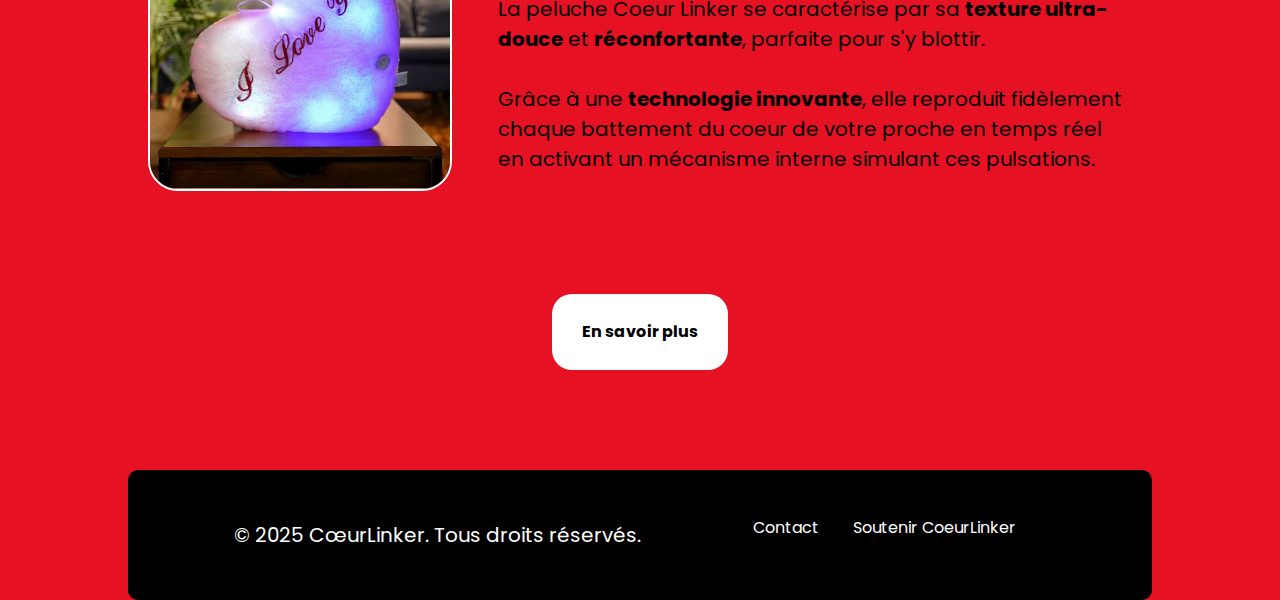
==== commit 012f591a: "modifications index" ====
--- a/index.html
+++ b/index.html
@@ -21,7 +21,6 @@
   <body>
     <header>
       <img class="logo" src="./img/logo.jpg" />
-      <button class="menu-toggle">≡ Menu</button>
       <nav class="menu">
         <ul>
           <li><a href="index.html">Accueil</a></li>
@@ -31,16 +30,6 @@
         </ul>
       </nav>
     </header>
-    <script>
-      document.addEventListener("DOMContentLoaded", function () {
-        const toggleButton = document.querySelector(".menu-toggle");
-        const menu = document.querySelector(".menu");
-
-        toggleButton.addEventListener("click", function () {
-          menu.classList.toggle("active"); // Ajoute ou retire la classe 'active'
-        });
-      });
-    </script>
     <main class="indexmain">
       <div class="premierbloc">
         <img class="imgprincipal" src="./img/imgindex.png" />
@@ -105,29 +94,42 @@
       </div>
       <h2>Nos produits</h2>
       <div class="troisiemebloc">
-        <img class="imgemetteur" src="./img/bague.JPG" />
-        <p>
-          <b>La bague Coeur Linker</b> Conçue pour être confortable et légère,
-          cette bague est fabriquée avec des matériaux haut de gamme, offrant à
-          la fois durabilité et esthétisme. Elle permet à votre moitié de
-          ressentir vos battements vos battements où qu'elle soit, créant ainsi
-          un lien émotions puissant à traverser la distance. Que vous soyez
-          séparés par quelques kilomètres ou des milliers, la bague CoeurLinker
-          vous permet de faire battre votre amour au même rythme.
-        </p>
+        <div class="imgbloctrois">
+          <img class="imgemetteur" src="./img/bague3.JPG" />
+        </div>
+        <div class="titreproduit">
+          <h3>La bague Coeur Linker</h3>
+        </div>
+        <div class="texteproduit">
+          <p>
+            Conçue pour être <b>confortable et légère</b>, la bague Coeur Linker
+            est fabriquée avec des matériaux haut de gamme, offrant à la fois
+            durabilité et esthétisme.<br />
+            <br />Grâce à son <b>capteur de fréquence cardiaque intégré</b>,
+            votre proche pourra ressentir vos battements cardiaques où qu'elle
+            soit et en temps réel.
+          </p>
+        </div>
       </div>
       <div class="troisiemebloc">
-        <img class="imgrecepteur" src="./img/peluche.JPG" />
-        <p>
-          <b>La peluche Coeur Linker</b> Grâce à une technologie Bluetooth
-          innovante, la peluche est connectée à un émetteur porté par votre
-          moitié. Chaque battement de son cœur est fidèlement retransmis à la
-          peluche, active un mécanisme interne simulant ces pulsations.
-        </p>
+        <div class="imgbloctrois">
+          <img class="imgrecepteur" src="./img/peluchecoeur.JPG" />
+        </div>
+        <div class="titreproduit">
+          <h3>La peluche Coeur Linker</h3>
+        </div>
+        <div class="texteproduit">
+          <p>
+            La peluche Coeur Linker se caractérise par sa
+            <b>texture ultra-douce</b> et <b>réconfortante</b>, parfaite pour
+            s'y blottir.<br />
+            <br />Grâce à une <b>technologie innovante</b>, elle reproduit
+            fidèlement chaque battement du coeur de votre proche en temps réel
+            en activant un mécanisme interne simulant ces pulsations.
+          </p>
+        </div>
       </div>
-      <a class="boutonsoutenir" href="soutenir.html"
-        >je précommande mon pack Coeur Linker</a
-      >
+      <a class="boutonsoutenir" href="soutenir.html">En savoir plus</a>
     </main>
     <footer>
       <p>© 2025 CœurLinker. Tous droits réservés.</p>
--- a/CSS/style.css
+++ b/CSS/style.css
@@ -42,7 +42,9 @@
 }
 
 p {
-  line-height: 25px;
+  line-height: 20px;
+  font-size: 20px;
+  line-height: 30px;
 }
 
 b {
@@ -97,7 +99,6 @@
   font-size: 20px;
   padding: 20px;
   color: white;
-  border-radius: 10px;
   margin: 30px auto;
   text-align: center;
   line-height: 40px;
@@ -120,7 +121,7 @@
   display: flex;
   flex-direction: column;
   justify-content: space-around;
-  width: 60%;
+  width: 80%;
 }
 
 .texte1 {
@@ -139,12 +140,12 @@
   display: flex;
   align-items: center;
   margin: 30px;
-  width: 60%;
+  width: 80%;
   margin-left: 10%;
 }
 
 .imgliste {
-  width: 100px;
+  width: 200px;
   height: auto;
   object-fit: cover;
   border-radius: 10px;
@@ -153,20 +154,30 @@
 }
 
 .troisiemebloc {
-  display: flex;
-  align-items: center;
-  width: 80%;
-  margin-left: 10%;
+  display: grid;
+  grid-template-columns: 350px 1fr;
+  grid-template-rows: 30% 1fr;
+  padding: 20px;
+}
+
+.imgbloctrois {
+  grid-column: 1 / 2;
+  grid-row: 1 / 3;
+  width: fit-content;
+}
+
+h3 {
+  font-size: 30px;
+  margin-top: 20px;
+  margin-bottom: 20px;
+  font-weight: bold;
 }
 
 .imgemetteur,
 .imgrecepteur {
-  width: 200px;
-  height: auto;
-  object-fit: cover;
+  width: 300px;
   border-radius: 30px;
-  margin-right: 30px;
-  margin-bottom: 30px;
+  border: white 2px solid;
 }
 
 .presentationdiv1 {
@@ -212,15 +223,16 @@
 
 .boutonsoutenir {
   border-radius: 20px;
-  background-color: black;
-  color: white;
-  padding: 20px;
+  background-color: white;
+  color: black;
+  padding: 30px;
   text-decoration: none;
   display: flex;
   justify-content: center;
   align-items: center;
-  margin: 50px auto;
+  margin: 80px auto;
   width: max-content;
+  font-weight: bold;
 }
 
 .contactmain,
@@ -261,8 +273,9 @@
   color: white;
   display: flex;
   justify-content: space-around;
-  padding: 20px;
+  padding: 50px;
   border-radius: 10px;
+  margin-top: 100px;
 }
 
 .piedmenu a {
@@ -273,10 +286,6 @@
 
 .piedmenu a:hover {
   color: lightgray;
-}
-
-.menu-toggle {
-  display: none;
 }
 
 button {
@@ -293,125 +302,176 @@
 @media (max-width: 430px) {
   body {
     width: 100%;
-    margin: 0 auto;
     padding: 0;
+    border: green 2px solid;
   }
 
   .logo {
-    width: 100%;
-    margin: 0 auto;
-  }
-
-  .menu {
-    display: none;
-    flex-direction: column;
-    background: black;
-    position: absolute;
-    top: 100%;
-    left: 0;
-    width: auto;
-    z-index: 1000;
-    height: auto;
-  }
-
-  .menu-toggle {
-    display: block;
-    background: rgb(255, 255, 255);
-    color: rgb(0, 0, 0);
-    border-radius: 20px;
-    font-size: 20px;
-    font-family: pacifico;
-    padding: 10px 20px;
-    cursor: pointer;
-    position: relative;
-    z-index: 10;
-    margin: 0 10px;
-    border: none;
-  }
-
-  .menu.active {
+    width: 90%;
+    padding: 0;
+  }
+
+  .menu ul {
+    width: 100%;
+    margin: 0;
+  }
+
+  .menu a {
     display: flex;
-  }
-
-  .menu ul {
-    flex-direction: column;
-    line-height: 30px;
     font-size: 16px;
+    justify-content: space-around;
+    width: 100%;
+    padding-top: 20px;
+    padding-bottom: 20px;
+    margin: 0;
   }
 
   .premiertitre,
   .deuxiemetitre {
-    font-size: 18px;
+    font-size: 16px;
     line-height: 25px;
     text-align: center;
   }
 
   .imgprincipal {
-    width: 100%;
+    width: 95%;
     margin: 0 auto;
+    align-items: center;
+    display: flex;
   }
 
   h2 {
-    font-size: 20px;
-    margin: 20px;
-  }
-
-  .divdeuxbloc {
-    flex-direction: column;
-    align-items: center;
+    font-size: 25px;
+    line-height: 20px;
+    padding: 20px;
+    margin: 0;
+  }
+
+  h1,
+  .texte1 {
+    font-size: 16px;
+    line-height: 20px;
+    padding: 10px;
+    margin: 0px;
+    text-align: left;
+  }
+
+  .divdeuxdeux {
+    width: 100%;
   }
 
   .imgillustration {
-    width: 80%;
-  }
-
-  .texte1 {
-    font-size: 18px;
-    margin: 20px;
+    width: 30%;
+    height: 70%;
+    margin-right: 10px;
+    position: sticky;
+    top: 0;
+    left: 0;
+    margin: 1em 0;
+  }
+
+  .textfonctionnement {
+    text-align: center;
+    margin: 0;
+    padding: 10px;
+  }
+
+  .liste {
+    margin: 0;
+    padding: 0;
+    width: 100%;
+  }
+
+  .liste p {
+    padding: 10px;
+  }
+
+  .imgliste {
+    margin: 10px;
+    width: 25%;
   }
 
   .troisiemebloc {
-    flex-direction: column;
-    align-items: center;
-    width: 100%;
+    grid-template-columns: 150px auto;
+    padding: 10px;
+  }
+
+  .imgbloctrois {
+    grid-column: 1 / 2;
+    grid-row: 1 / 2;
+    width: max-content;
+  }
+
+  .titreproduit {
+    grid-column: 2 / 3;
+    grid-row: 1 / 2;
+  }
+
+  h3 {
+    font-size: 24px;
+    margin: 10 auto;
+    text-align: center;
+    justify-content: center;
+    padding-top: 20px;
+  }
+
+  .texteproduit {
+    grid-column: 1 / 3;
+    grid-row: 2 / 3;
+  }
+
+  .texteproduit p {
+    font-size: 24;
+    padding-top: 20px;
+    padding-bottom: 20px;
   }
 
   .imgemetteur,
   .imgrecepteur {
     width: 150px;
-    margin: 10px 0;
-  }
-
-  .presentationdiv1 {
-    flex-direction: column;
-    align-items: center;
   }
 
   .imgportrait {
-    width: 150px;
+    width: 100%;
     margin-bottom: 20px;
   }
 
-  .presentationtext1,
-  .presentationtext2 {
-    font-size: 18px;
+  .boutonsoutenir {
+    width: 40%;
     text-align: center;
-  }
-
-  .lienrejoins,
-  .boutonsoutenir {
-    width: 80%;
-    padding: 15px;
-    font-size: 18px;
+    line-height: 20px;
+    margin: 0 auto;
+    margin-top: 20px;
   }
 
   footer {
-    flex-direction: column;
-    align-items: center;
-    text-align: center;
-  }
-
-  .piedmenu a {
-    margin: 10px 0;
-  }
-}
+    width: 100%;
+    padding: 0;
+    line-height: 20px;
+  }
+
+  footer p {
+    margin: 10px;
+  }
+
+  .piedmenu {
+    margin: 10px;
+  }
+}
+
+@media (max-width: 767px) {
+  #global {
+    width: 100%;
+    padding: 0px;
+  }
+
+  #contenu {
+    width: 100%;
+  }
+  #menu {
+    width: 100%;
+  }
+}
+
+@media (min-width: 768px) and (max-width: 1388px) {
+}
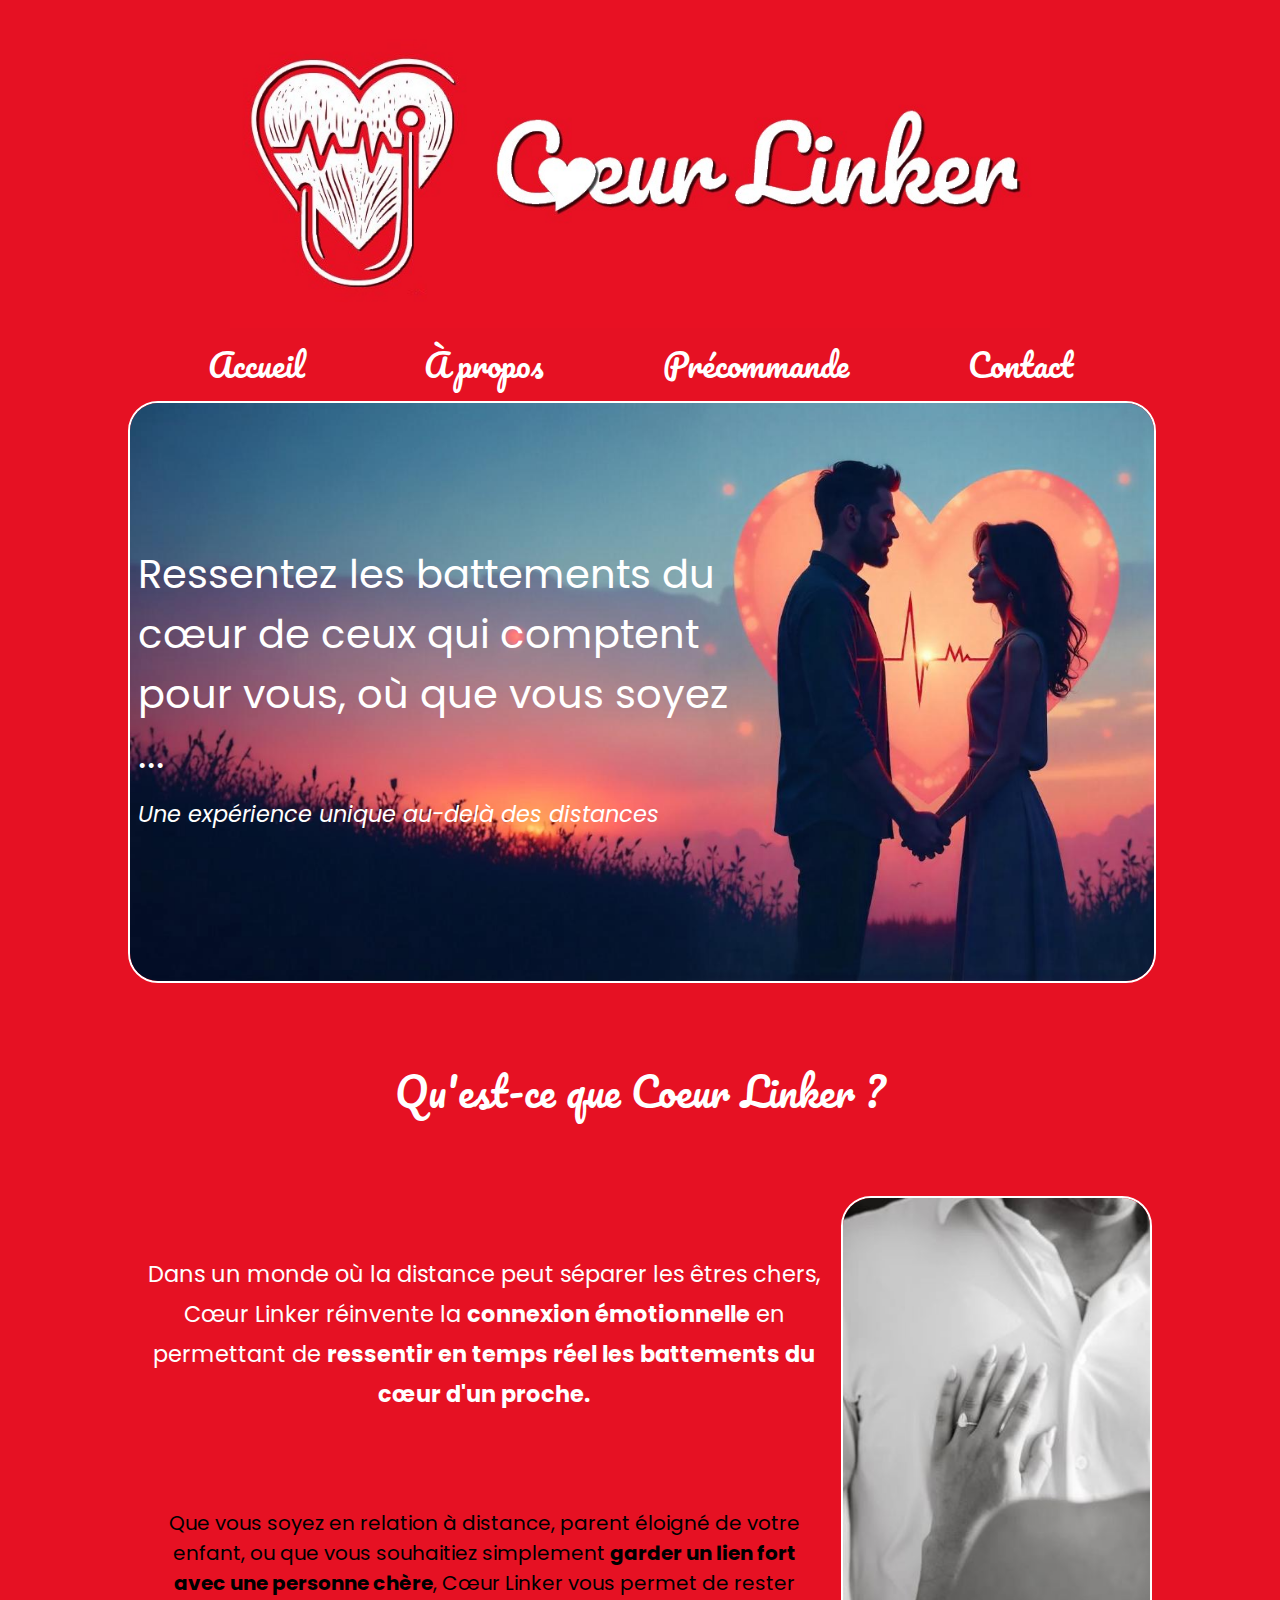
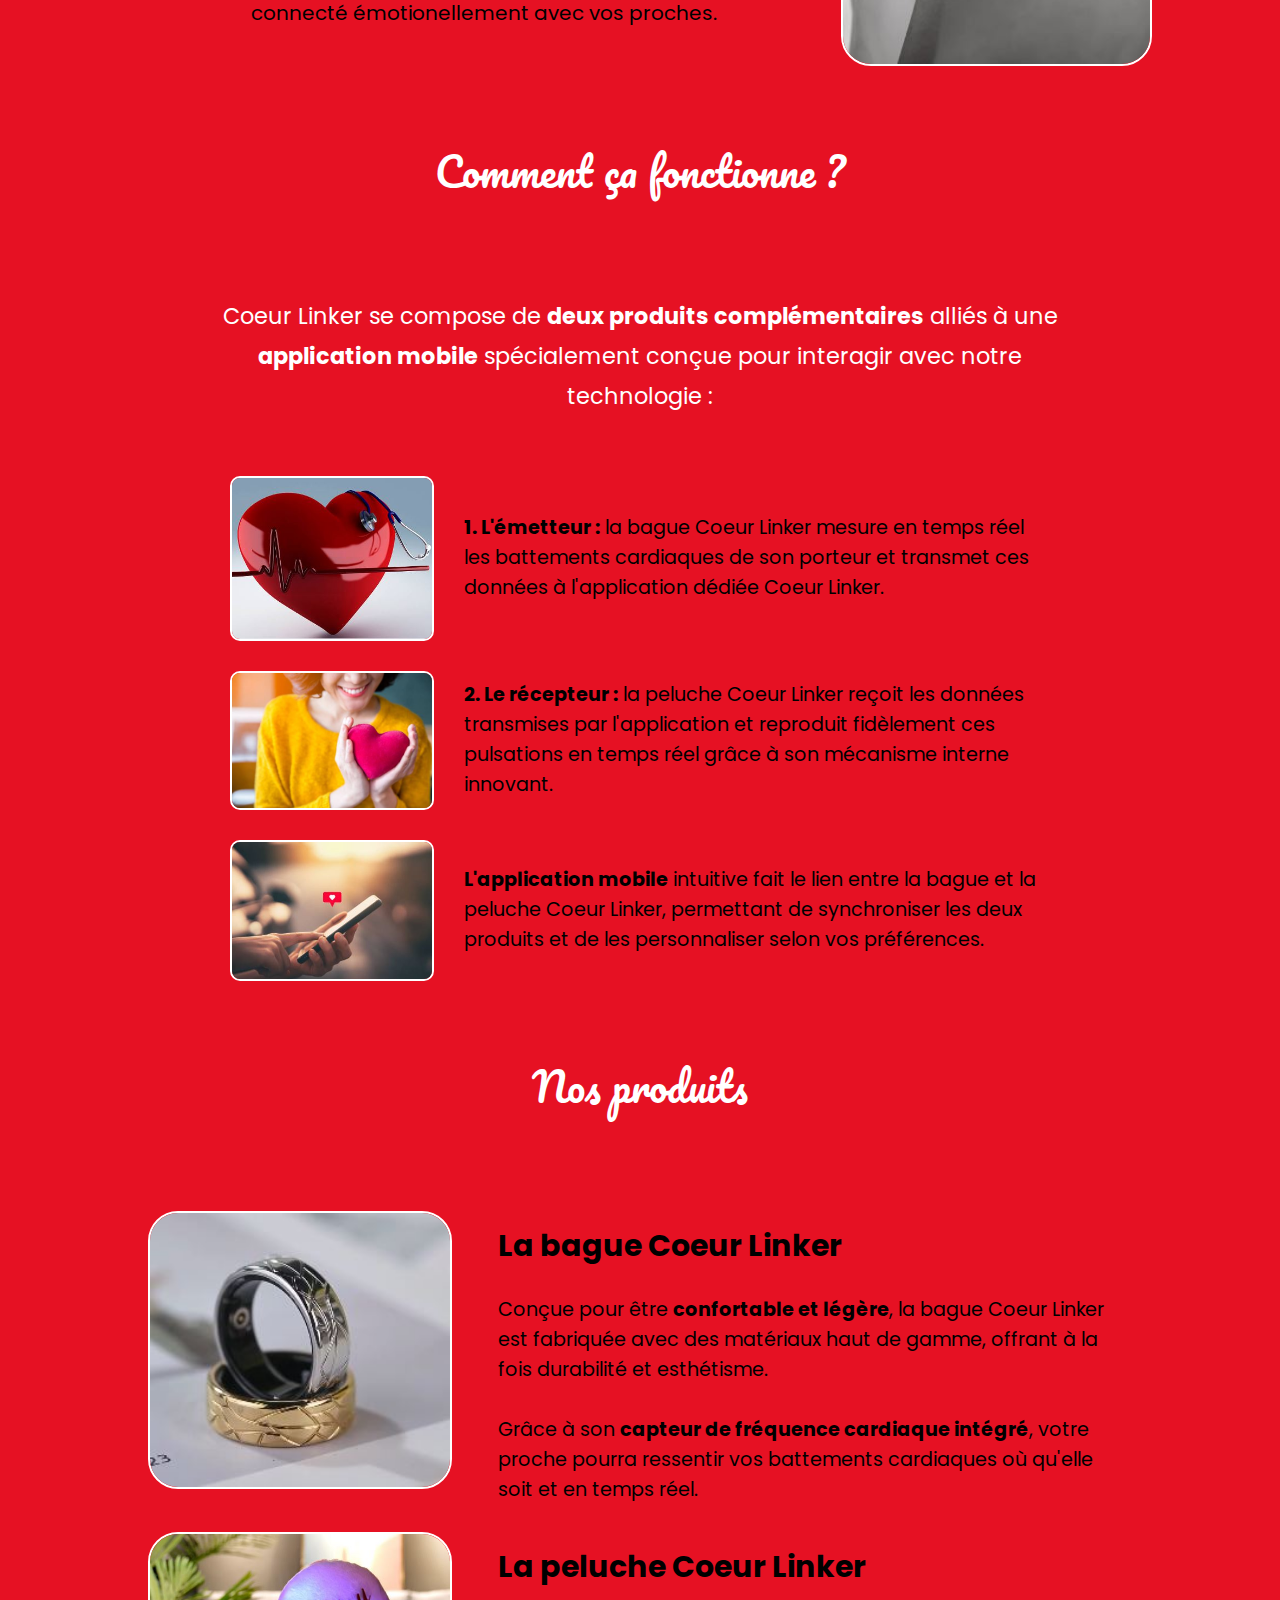
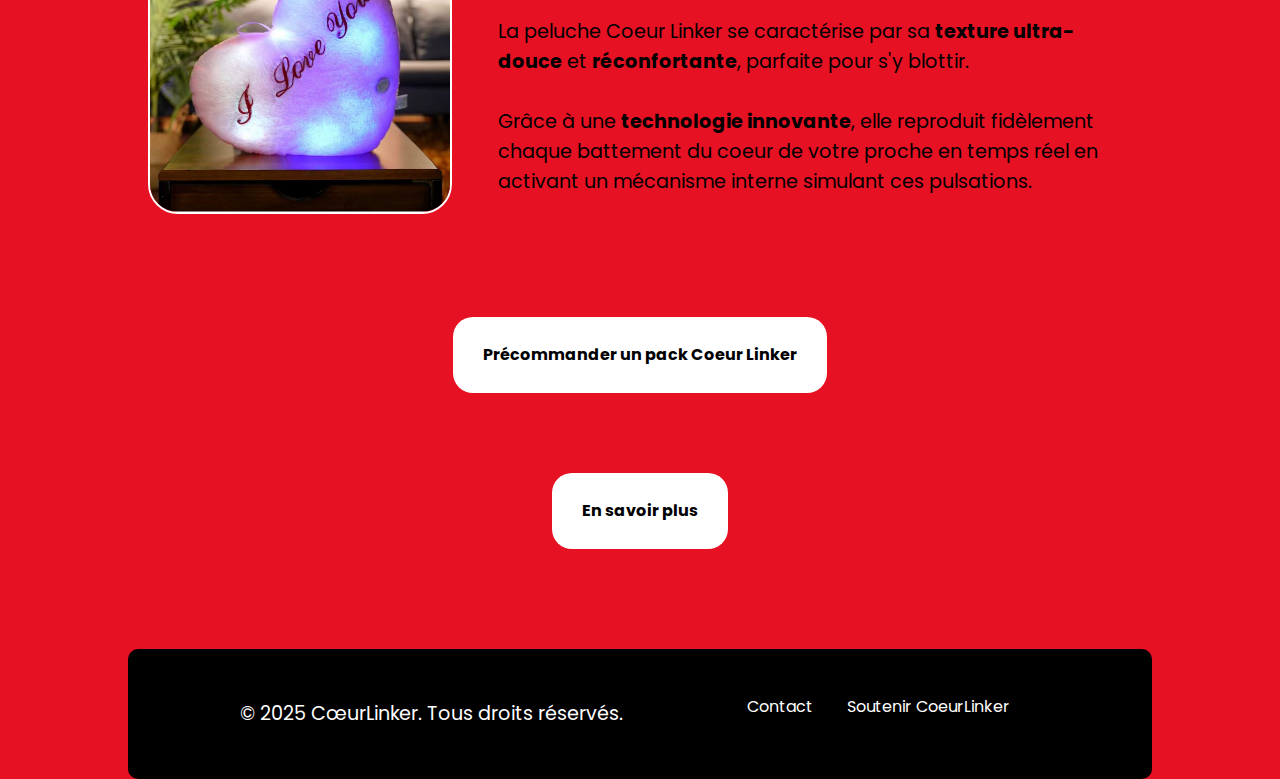
==== commit b4a3f34c: "modifications diverses" ====
--- a/index.html
+++ b/index.html
@@ -36,7 +36,7 @@
         <div class="titres">
           <p class="premiertitre">
             Ressentez les battements du cœur de ceux qui comptent pour vous, où
-            que vous soyez...
+            que vous soyez ...
           </p>
           <p class="deuxiemetitre">
             Une expérience unique au-delà des distances
@@ -49,13 +49,13 @@
           <h1>
             Dans un monde où la distance peut séparer les êtres chers, Cœur
             Linker réinvente la <b>connexion émotionnelle</b> en permettant de
-            ressentir en temps réel les battements du cœur d'un proche.
+            <b>ressentir en temps réel les battements du cœur d'un proche.</b>
           </h1>
           <p class="texte1">
             Que vous soyez en relation à distance, parent éloigné de votre
-            enfant, ou que vous souhaitiez simplement garder un lien fort avec
-            une personne chère, Cœur Linker vous permet de rester connecté
-            émotionellement avec vos proches.
+            enfant, ou que vous souhaitiez simplement
+            <b>garder un lien fort avec une personne chère</b>, Cœur Linker vous
+            permet de rester connecté émotionellement avec vos proches.
           </p>
         </div>
         <img class="imgillustration" src="./img/imgnoiretblanc.JPG" />
@@ -129,7 +129,10 @@
           </p>
         </div>
       </div>
-      <a class="boutonsoutenir" href="soutenir.html">En savoir plus</a>
+      <a class="boutonsoutenir" href="soutenir.html"
+        >Précommander un pack Coeur Linker</a
+      >
+      <a class="boutonsoutenir" href="presentation">En savoir plus</a>
     </main>
     <footer>
       <p>© 2025 CœurLinker. Tous droits réservés.</p>
--- a/CSS/style.css
+++ b/CSS/style.css
@@ -18,22 +18,22 @@
 .menu {
   display: flex;
   align-items: center;
-  flex: 1;
+  justify-content: space-between;
+  width: 100%;
 }
 
 .menu ul {
   display: flex;
-  font-size: 20px;
-  flex: 1;
+  width: 100%;
   justify-content: space-around;
-  margin: 30px;
+  padding: 20px;
 }
 
 .menu a {
   text-decoration: none;
   color: white;
-  font-size: 30px;
-  margin: 20px;
+  font-size: 2rem;
+  margin: 0 20px;
   font-family: "pacifico";
 }
 
@@ -42,8 +42,7 @@
 }
 
 p {
-  line-height: 20px;
-  font-size: 20px;
+  font-size: 1.2rem;
   line-height: 30px;
 }
 
@@ -67,25 +66,25 @@
   position: absolute;
   top: 50%;
   transform: translateY(-50%);
-  padding: 20px;
-  width: 50%;
+  padding: 10px;
+  width: 60%;
 }
 
 .premiertitre {
-  font-size: 35px;
-  color: white;
-  line-height: 80px;
+  font-size: 2.5rem;
+  color: white;
+  line-height: max(6vh, 60px);
 }
 
 .deuxiemetitre {
-  font-size: 20px;
-  color: white;
-  line-height: 80px;
+  font-size: 1.4rem;
+  color: white;
+  line-height: max(6vh, 60px);
   font-style: italic;
 }
 
 h2 {
-  font-size: 50px;
+  font-size: 2.5rem;
   color: white;
   line-height: 50px;
   padding: 30px;
@@ -96,7 +95,7 @@
 }
 
 h1 {
-  font-size: 20px;
+  font-size: 1.4rem;
   padding: 20px;
   color: white;
   margin: 30px auto;
@@ -183,29 +182,61 @@
 .presentationdiv1 {
   display: flex;
   justify-content: space-around;
+  align-items: center;
   margin: 30px;
 }
 
 .imgportrait {
-  width: 200px;
+  width: 300px;
   height: auto;
   border: white 2px solid;
   border-radius: 50%;
 }
 
 .presentationtext1 {
-  text-align: center;
+  text-align: justify;
   margin: 30px;
   line-height: 30px;
-  font-size: 20px;
+  font-size: 26px;
   align-items: center;
 }
 
 .presentationtext2 {
   margin: 30px;
   line-height: 30px;
-  font-size: 20px;
-  align-items: center;
+  font-size: 26px;
+  align-items: center;
+}
+
+.divprécommande {
+  display: flex;
+}
+
+.divprécommande h1 {
+  font-weight: bold;
+  text-align: justify;
+}
+
+.imgprécommande {
+  border-radius: 10%;
+  border: white 2px solid;
+  margin: 30px;
+}
+
+.texteprécommande {
+  margin-left: 30px;
+  margin-bottom: 30px;
+}
+
+.prixbarré {
+  text-decoration: line-through;
+  margin-left: 30px;
+}
+
+.prix {
+  font-weight: bold;
+  font-size: 30px;
+  margin-left: 30px;
 }
 
 .lienrejoins {
@@ -237,7 +268,8 @@
 
 .contactmain,
 .presentationmain,
-.soutenirmain {
+.soutenirmain,
+.commandemain {
   border: white 3px solid;
   border-radius: 20px;
 }
@@ -299,11 +331,10 @@
 }
 
 /* Optimisation pour les écrans de moins de 430px */
-@media (max-width: 430px) {
+@media (max-width: 767px) {
   body {
     width: 100%;
     padding: 0;
-    border: green 2px solid;
   }
 
   .logo {
@@ -342,8 +373,8 @@
 
   h2 {
     font-size: 25px;
-    line-height: 20px;
-    padding: 20px;
+    line-height: 30px;
+    padding: 40px;
     margin: 0;
   }
 
@@ -384,6 +415,8 @@
 
   .liste p {
     padding: 10px;
+    font-size: 16px;
+    line-height: 20px;
   }
 
   .imgliste {
@@ -413,6 +446,7 @@
     text-align: center;
     justify-content: center;
     padding-top: 20px;
+    padding-left: 10px;
   }
 
   .texteproduit {
@@ -421,9 +455,10 @@
   }
 
   .texteproduit p {
-    font-size: 24;
-    padding-top: 20px;
+    font-size: 16px;
+    padding-top: 60px;
     padding-bottom: 20px;
+    line-height: 20px;
   }
 
   .imgemetteur,
@@ -452,6 +487,7 @@
 
   footer p {
     margin: 10px;
+    font-size: 1rem;
   }
 
   .piedmenu {
@@ -459,19 +495,55 @@
   }
 }
 
-@media (max-width: 767px) {
-  #global {
-    width: 100%;
-    padding: 0px;
-  }
-
-  #contenu {
-    width: 100%;
-  }
-  #menu {
-    width: 100%;
-  }
-}
-
-@media (min-width: 768px) and (max-width: 1388px) {
-}
+@media (min-width: 768px) and (max-width: 1023px) {
+  body {
+    width: 95%;
+    padding: 0;
+  }
+
+  p {
+    line-height: 25px;
+    padding-top: 0;
+    margin-top: 0;
+  }
+
+  .premiertitre,
+  .deuxiemetitre {
+    font-size: 1.5rem;
+  }
+
+  .menu a {
+    font-size: 1.8rem;
+  }
+
+  .troisiemebloc {
+    grid-template-columns: 300px 1fr;
+    margin: 0 auto;
+    padding: 30px;
+    grid-template-rows: 10% 1fr;
+  }
+
+  h3 {
+    padding: 0;
+    margin: 0;
+  }
+
+  .titreproduit {
+    font-size: 2rem;
+    padding-left: 20px;
+    padding-bottom: 0;
+    height: fit-content;
+    margin: 0;
+  }
+
+  .texteproduit {
+    padding: 20px;
+    width: 100%;
+    padding-bottom: 0;
+  }
+
+  .imgemetteur,
+  .imgrecepteur {
+    width: 300px;
+  }
+}
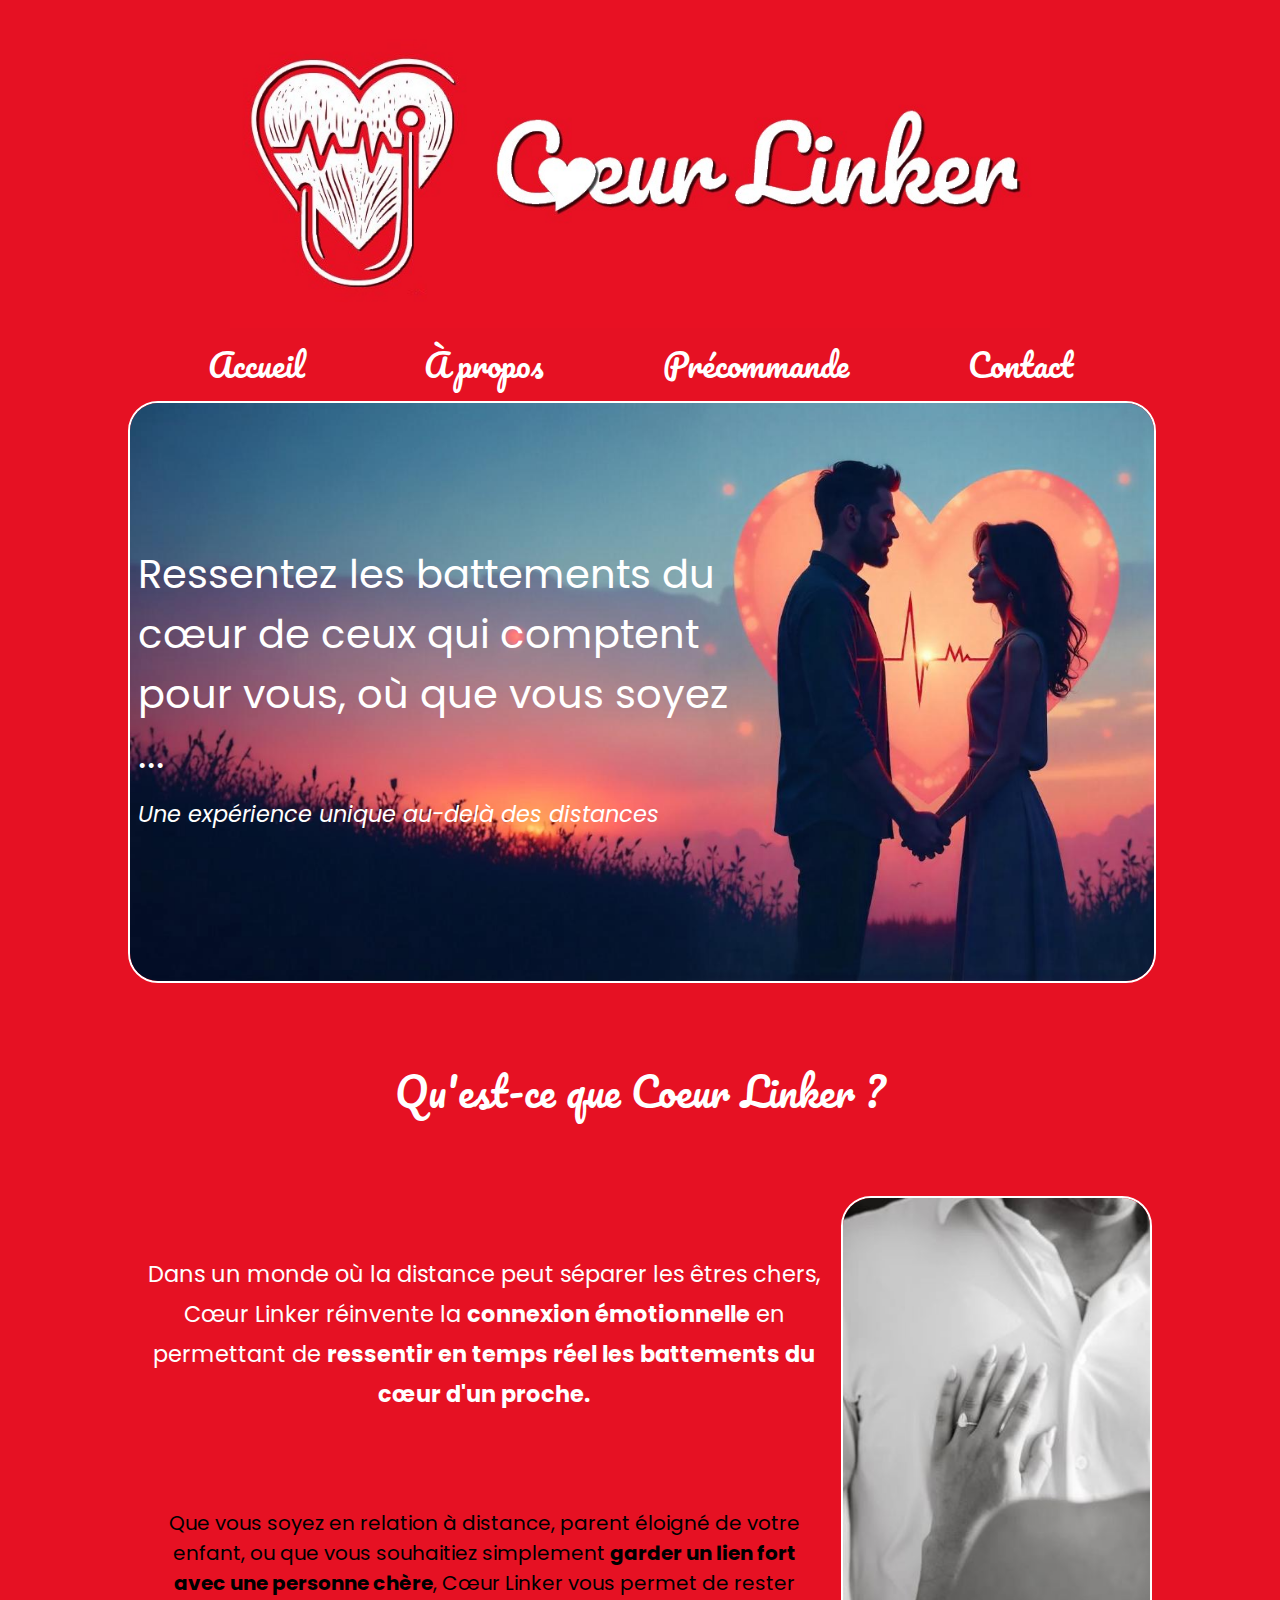
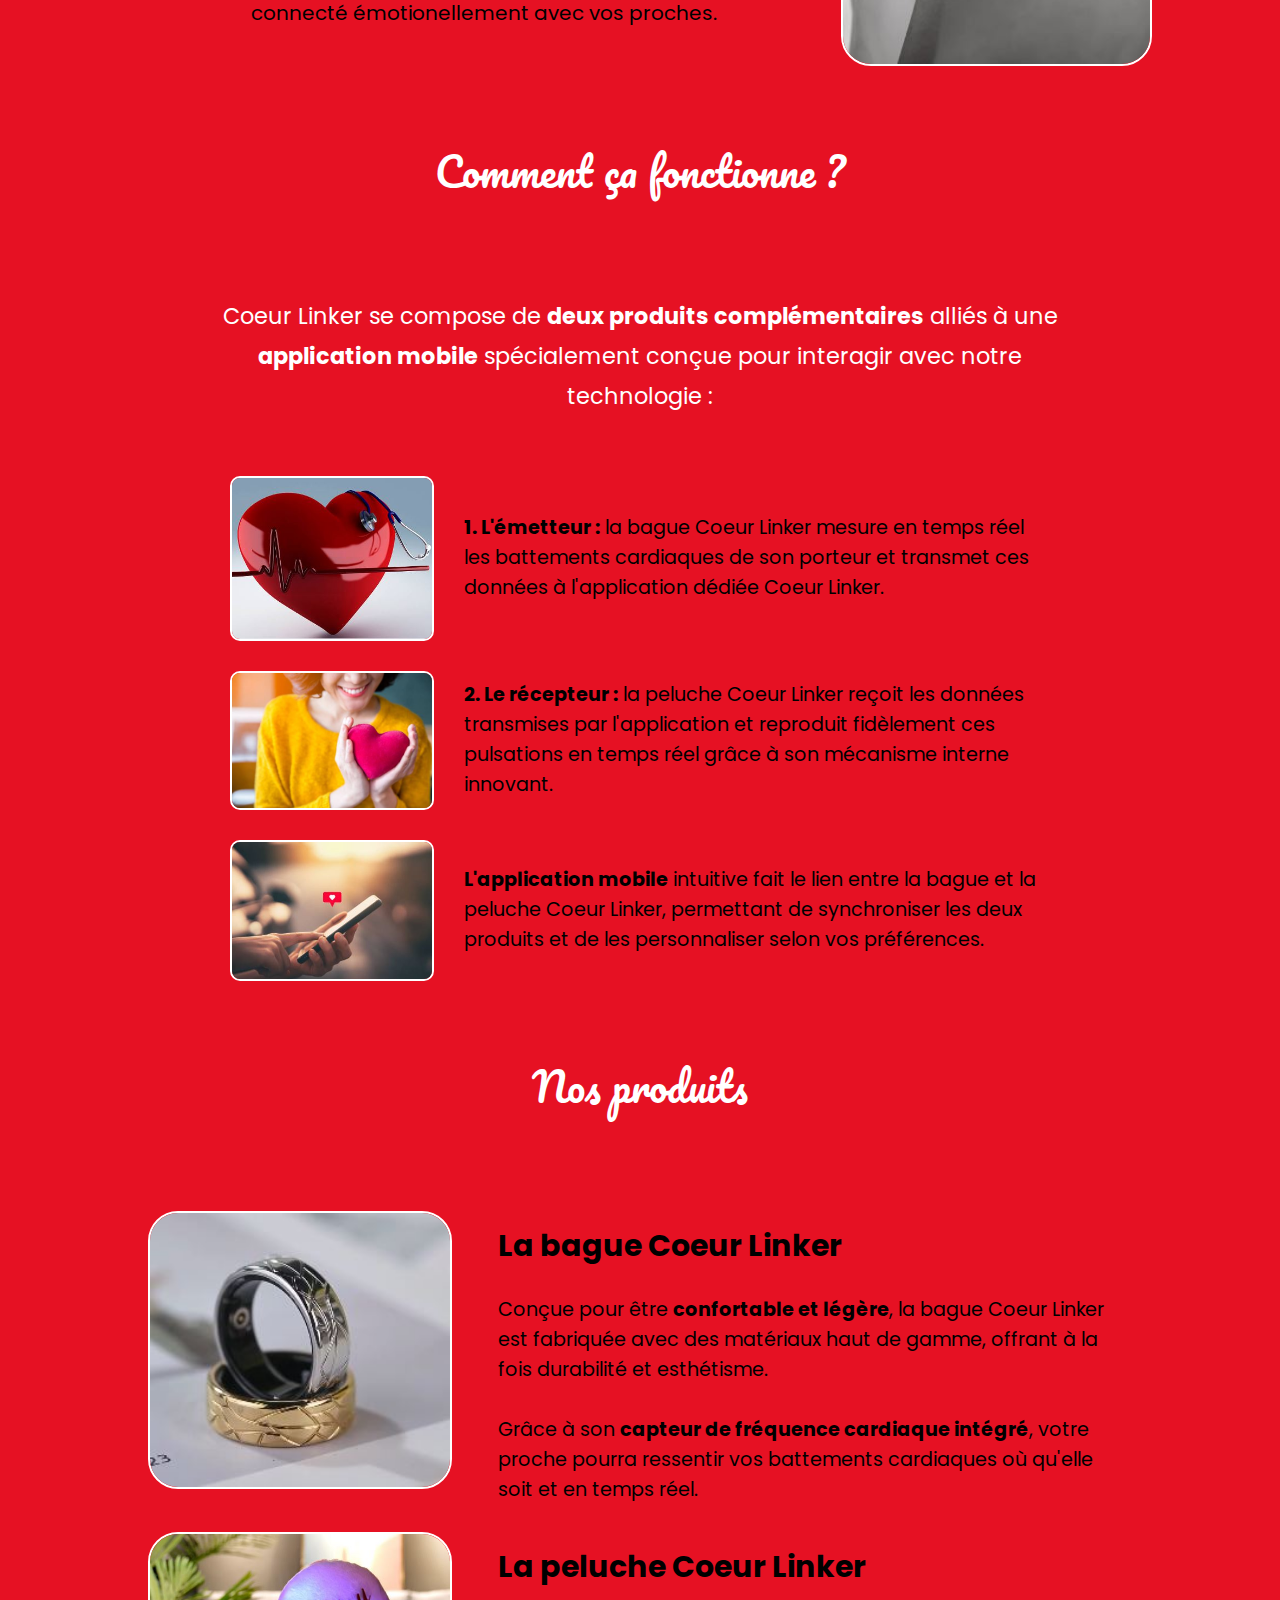
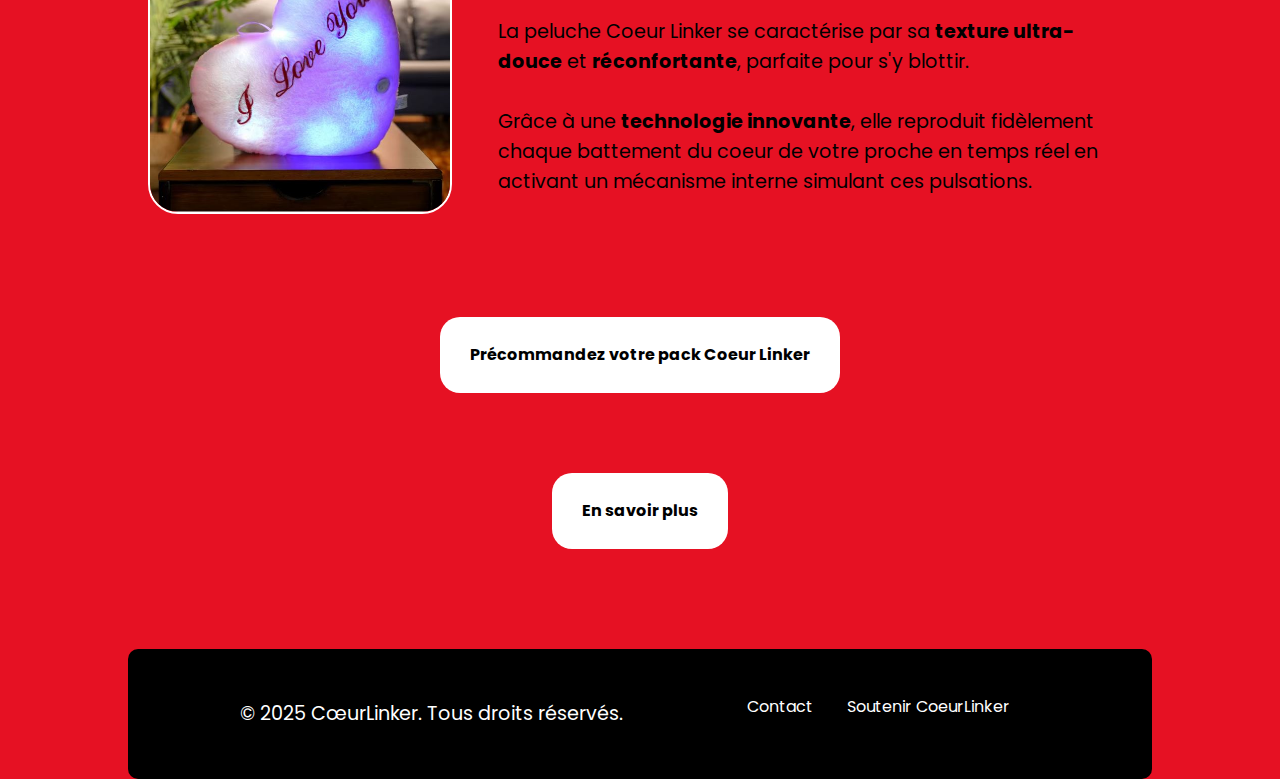
==== commit 94687e51: "modifications adaptabilité mobile" ====
--- a/index.html
+++ b/index.html
@@ -129,10 +129,12 @@
           </p>
         </div>
       </div>
-      <a class="boutonsoutenir" href="soutenir.html"
-        >Précommander un pack Coeur Linker</a
-      >
-      <a class="boutonsoutenir" href="presentation">En savoir plus</a>
+      <div class="liensbasdepageindex">
+        <a class="boutonsoutenir" href="soutenir.html"
+          >Précommandez votre pack Coeur Linker</a
+        >
+        <a class="boutonsoutenir" href="presentation">En savoir plus</a>
+      </div>
     </main>
     <footer>
       <p>© 2025 CœurLinker. Tous droits réservés.</p>
--- a/CSS/style.css
+++ b/CSS/style.css
@@ -241,10 +241,11 @@
 
 .lienrejoins {
   border-radius: 20px;
-  background-color: black;
-  color: white;
-  padding: 20px;
+  background-color: white;
+  color: black;
+  padding: 30px;
   text-decoration: none;
+  font-weight: bold;
   display: flex;
   justify-content: center;
   align-items: center;
@@ -273,6 +274,7 @@
   border: white 3px solid;
   border-radius: 20px;
 }
+
 .textecontact {
   text-align: center;
 }
@@ -328,6 +330,7 @@
   margin-top: 20px;
   margin-bottom: 60px;
   font-size: 20px;
+  border: none;
 }
 
 /* Optimisation pour les écrans de moins de 430px */
@@ -349,7 +352,7 @@
 
   .menu a {
     display: flex;
-    font-size: 16px;
+    font-size: 18px;
     justify-content: space-around;
     width: 100%;
     padding-top: 20px;
@@ -457,7 +460,6 @@
   .texteproduit p {
     font-size: 16px;
     padding-top: 60px;
-    padding-bottom: 20px;
     line-height: 20px;
   }
 
@@ -466,17 +468,102 @@
     width: 150px;
   }
 
+  .liensbasdepageindex {
+    justify-content: center;
+    align-items: center;
+    margin: 20px;
+    padding: 0;
+  }
+
+  .liensbasdepageindex a {
+    margin: 20px auto;
+    width: auto;
+    text-align: center;
+    font-size: 16px;
+  }
+
+  .presentationmain {
+    margin-right: 10px;
+    margin-left: 10px;
+  }
+
+  .presentationdiv1 {
+    display: block;
+  }
+
   .imgportrait {
-    width: 100%;
-    margin-bottom: 20px;
+    width: 200px;
+    display: block;
+    margin-left: auto;
+    margin-right: auto;
+    margin-bottom: 50px;
+  }
+
+  .presentationtext1 {
+    font-size: 18px;
+    text-align: start;
+    margin-right: 5px;
+    margin-left: 10px;
+    line-height: 30px;
+  }
+
+  .presentationtext2 {
+    text-align: start;
+    font-size: 18px;
+    line-height: 30px;
+    margin-right: 10px;
+    margin-left: 10px;
+  }
+
+  .presentationmain h1 {
+    font-weight: bold;
+    line-height: 30px;
+    font-size: 18px;
+    margin: 5px;
   }
 
   .boutonsoutenir {
-    width: 40%;
-    text-align: center;
-    line-height: 20px;
+    padding: 20px 30px;
+    margin-left: 30px;
+    margin-top: 40px;
+    font-size: 18px;
+    background-color: #ffffff;
+    color: rgb(0, 0, 0);
+    border: none;
+    border-radius: 15px;
+    cursor: pointer;
+    font-weight: bold;
+  }
+
+  .soutenirmain {
+    margin-right: 5px;
+    margin-left: 5px;
+  }
+
+  .divprécommande {
+    display: block;
+  }
+
+  .imgprécommande {
+    width: 90%;
+    height: auto;
+    object-fit: contain;
     margin: 0 auto;
-    margin-top: 20px;
+    display: flex;
+  }
+
+  .div2précommande h1 {
+    margin: 20px;
+    font-size: 24px;
+  }
+
+  .texteprécommande {
+    font-size: 16px;
+  }
+
+  .soutenirmain h1 {
+    font-size: 20px;
+    line-height: 30px;
   }
 
   footer {
@@ -494,10 +581,9 @@
     margin: 10px;
   }
 }
-
 @media (min-width: 768px) and (max-width: 1023px) {
   body {
-    width: 95%;
+    width: 100%;
     padding: 0;
   }
 
